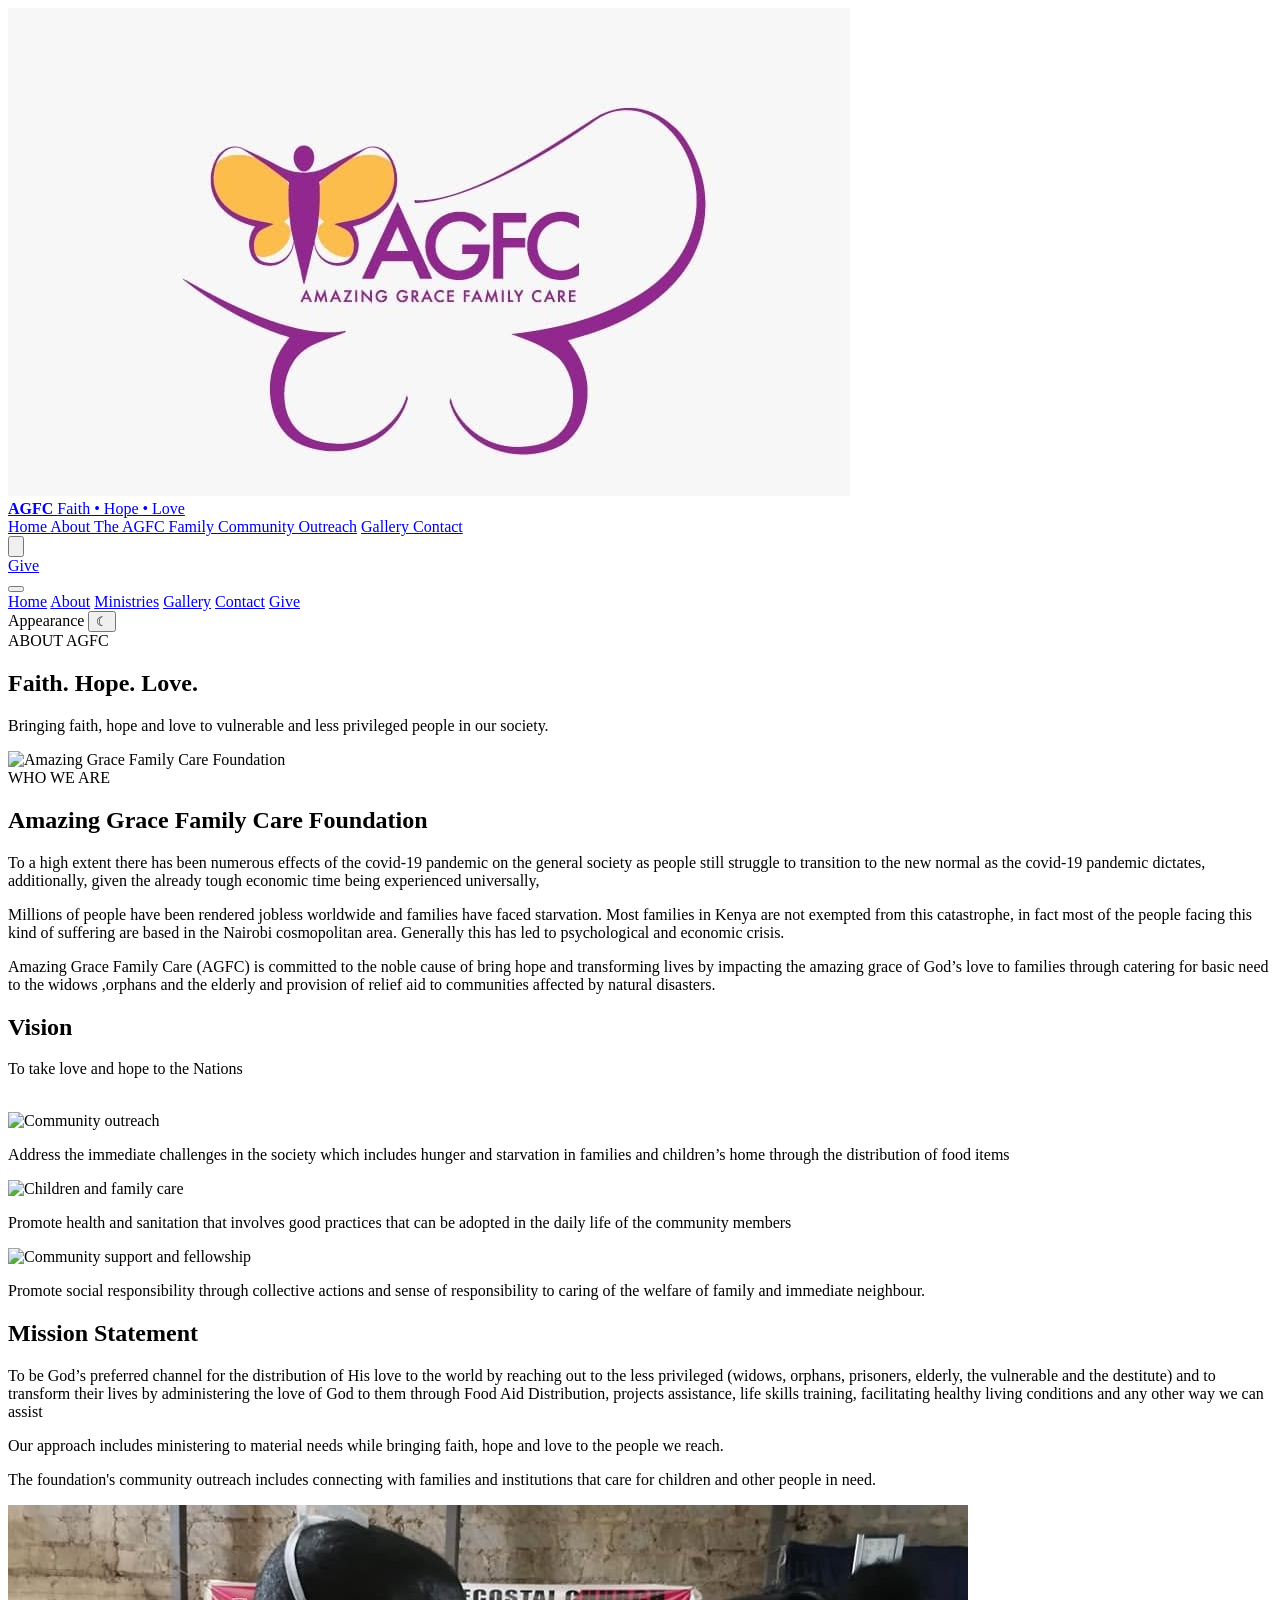
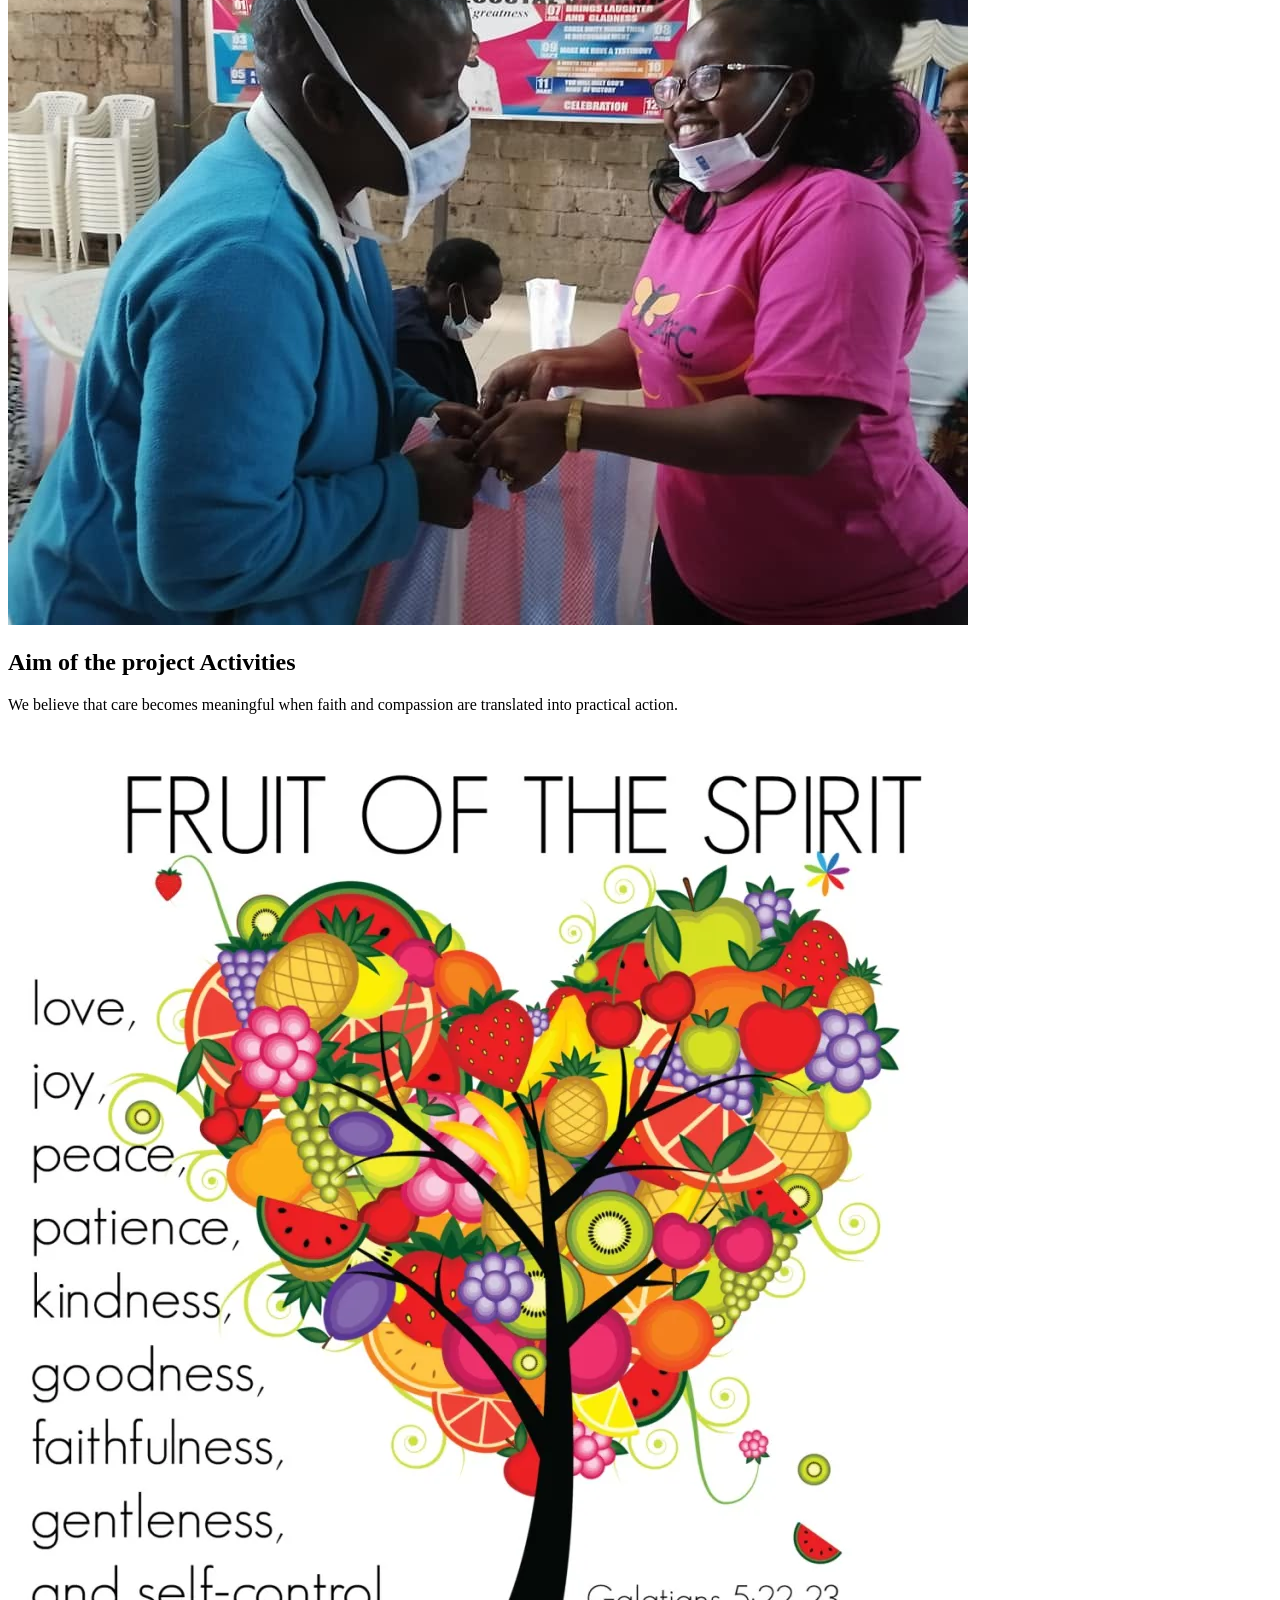
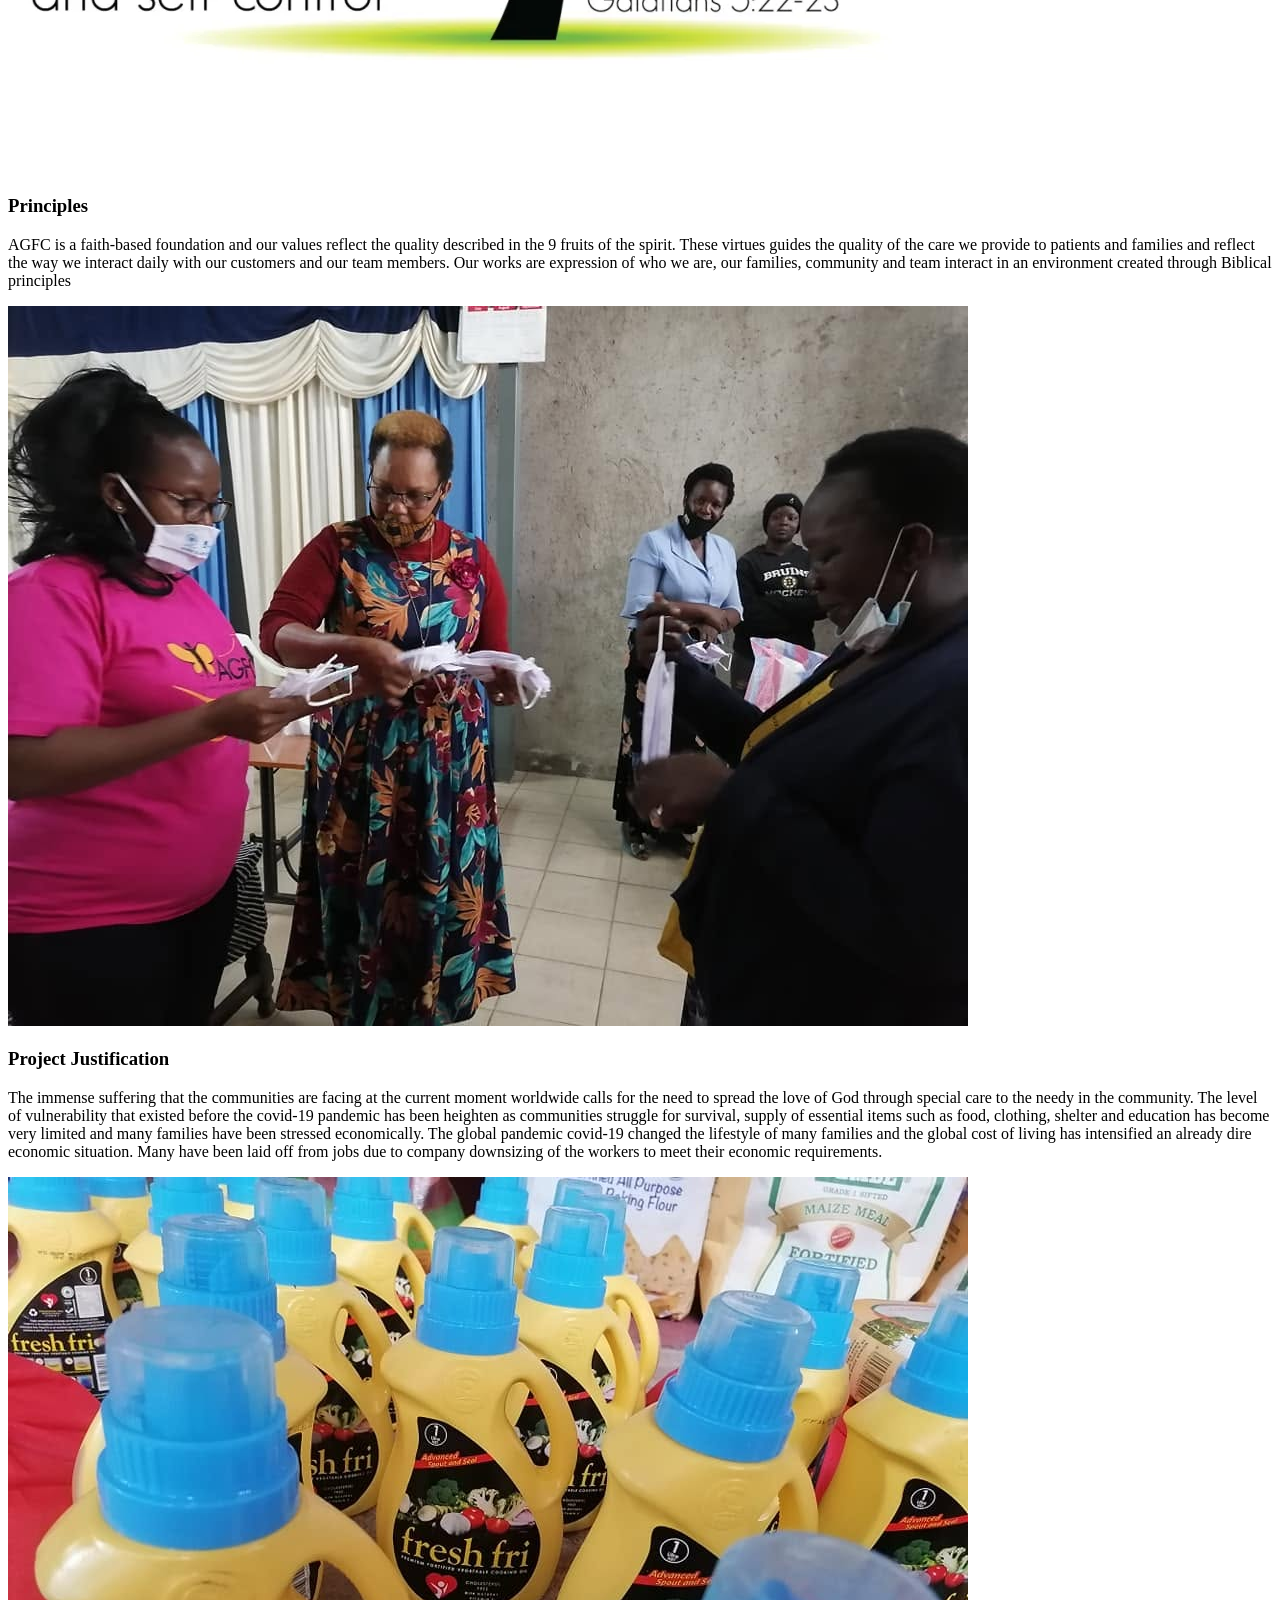
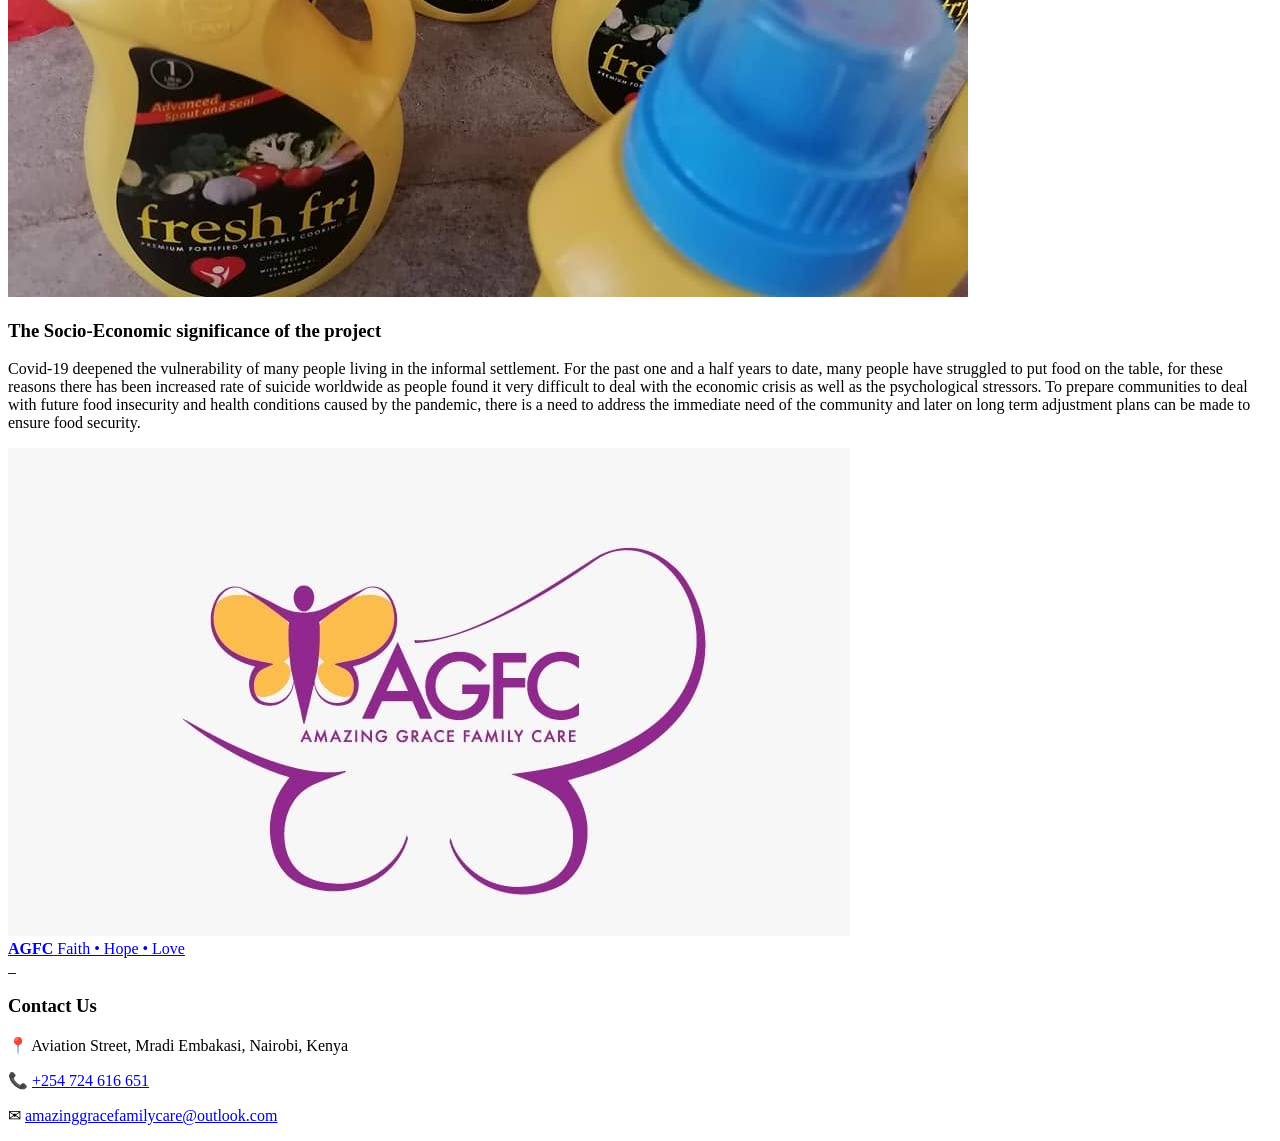
==== about.html @ 7ae745d2 "Add files via upload" ====
<!DOCTYPE html>
<html lang="en">


<head>
    <meta charset="UTF-8">

    <meta
        name="viewport"
        content="width=device-width, initial-scale=1.0"
    >

    <meta
        name="theme-color"
        content="#07152e"
    >

    <title>Embassy of Faith Worldwide</title>

    <meta
        name="description"
        content="Join Embassy of Faith Worldwide in Nairobi, Kenya. Growing in the Word, grounded in faith, and equipped to impact the world."
    >

    <!-- Load the main stylesheet -->
    <link rel="stylesheet" href="style.css">

    <!-- Preload your main hero image -->
    <link
        rel="preload"
        as="image"
        href="images/church-hero.webp"
        fetchpriority="high"
    >

    <!-- Preload a locally hosted font, if used -->
    <link
        rel="preload"
        href="fonts/site-font.woff2"
        as="font"
        type="font/woff2"
        crossorigin
    >

    <!-- Run JavaScript without blocking HTML parsing -->
    <script src="script.js" defer></script>
</head>



<body>


    <!-- =====================================================
         SHARED HEADER
    ====================================================== -->

    <div id="site-header"></div>



    <!-- =====================================================
         ABOUT PAGE
    ====================================================== -->

    <main>


        <!-- =================================================
             PAGE HERO
        ================================================== -->

        <section class="page-hero">

            <div class="container">

                <span class="page-hero-label">
                    ABOUT AGFC
                </span>

                <h1>
                    Faith.
                    <span>Hope.</span>
                    Love.
                </h1>

                <p>
                    Bringing faith, hope and love to vulnerable
                    and less privileged people in our society.
                </p>

            </div>

        </section>



      <!-- =================================================
     INTRODUCTION
================================================== -->

<section class="about-intro">

    <div class="container about-intro-grid">


        <div class="about-intro-image">

            <img
                src="women of power.jpg"
                alt="Amazing Grace Family Care Foundation"
            >

        </div>


        <div class="about-intro-content">

            <span class="section-label">
                WHO WE ARE
            </span>

            <h2>
                Amazing Grace
                <span>Family Care Foundation</span>
            </h2>

            <p class="site-paragraph">
              To a high extent there has been numerous effects of the covid-19 pandemic on the general
society as people still struggle to transition to the new normal as the covid-19 pandemic
dictates, additionally, given the already tough economic time being experienced universally, 
            </p>

            <p class="site-paragraph">
             Millions of people have been rendered jobless worldwide and families have faced starvation.
Most families in Kenya are not exempted from this catastrophe, in fact most of the people
facing this kind of suffering are based in the Nairobi cosmopolitan area. Generally this has led
to psychological and economic crisis. 
            </p>

            <p class="site-paragraph">
             Amazing Grace Family Care (AGFC) is committed to
the noble cause of bring hope and transforming lives by impacting the amazing grace of God’s
love to families through catering for basic need to the widows ,orphans and the elderly and
provision of relief aid to communities affected by natural disasters.
            </p>

        </div>

    </div>

</section>



 <section class="ministries-preview">

            <div class="container">


                <div class="section-heading">

                    <span class="section-label" style="display: none;">
                        COMMUNITY OUTREACH
                    </span>

                    <h2>
          Vision

                    </h2>

                    <p>
To take love and hope to the Nations
                    </p>

                </div>
<br>

                <div class="ministry-grid">


                    <!-- OUTREACH -->

                    <article class="ministry-card">

                        <img
                            src="see.jpg"
                            alt="Community outreach"
                        >

                        <div class="ministry-content" >

                            <span style="display: none;">
                                OUTREACH
                            </span>

                            <h3 style="display: none;">
                          Address the immediate challenges in the society which includes hunger and starvation
in families and children’s home through the distribution of food items
                            </h3>

                            <p>
                           Address the immediate challenges in the society which includes hunger and starvation
in families and children’s home through the distribution of food items
                            </p>

                            <a href="ministries.html" style="display: none;">
                                Learn More →
                            </a>

                        </div>

                    </article>



                    <!-- CHILDREN -->

                    <article class="ministry-card">

                        <img
                            src="sau.jpg"
                            alt="Children and family care"
                        >

                        <div class="ministry-content">

                            <span style="display: none;">
                                FAMILY CARE
                            </span>

                            <h3 style="display: none;">
                                Caring For Children
                            </h3>

                            <p>
                               Promote health and sanitation that involves good practices that can be adopted in the
daily life of the community members
                            </p>

                            <a href="ministries.html" style="display: none;">
                                Learn More →
                            </a>

                        </div>

                    </article>



                    <!-- COMMUNITY -->

                    <article class="ministry-card">

                        <img
                            src="seth.jpg"
                            alt="Community support and fellowship"
                        >

                        <div class="ministry-content">

                            <span style="display: none;">
                                COMMUNITY
                            </span>

                            <h3 style="display: none;">
                                Faith In Action
                            </h3>

                            <p>
                                Promote social responsibility through collective actions and sense of responsibility to
caring of the welfare of family and immediate neighbour.
                            </p>

                            <a href="ministries.html" style="display: none;">
                                Learn More →
                            </a>

                        </div>

                    </article>


                </div>

            </div>

        </section>


        

<!-- =================================================
     WHAT WE DO
================================================== -->

<section class="story-section">

    <div class="container story-grid">


        <div class="story-content">

            <span class="section-label" style="display: none;">
                WHAT WE DO
            </span>

            <h2>
              Mission Statement
            </h2>

            <p class="site-paragraph">
              To be God’s preferred channel for the distribution of His love to the world by reaching out to
the less privileged (widows, orphans, prisoners, elderly, the vulnerable and the destitute) and
to transform their lives by administering the love of God to them through Food Aid
Distribution, projects assistance, life skills training, facilitating healthy living conditions and
any other way we can assist
            </p>

            <p class="site-paragraph">
                Our approach includes ministering to
                material needs while bringing faith,
                hope and love to the people we reach.
            </p>

            <p class="site-paragraph">
                The foundation's community outreach
                includes connecting with families and
                institutions that care for children and
                other people in need.
            </p>

        </div>


        <div class="story-image">

            <img
                src="community.jpg"
                alt="Community care and outreach"
            >

        </div>

    </div>

</section>





 <section class="ministries-preview">

            <div class="container">


                <div class="section-heading">

                    <span class="section-label" style="display: none;">
                        COMMUNITY OUTREACH
                    </span>

                    <h2>
             Aim of the project Activities
                    </h2>

                    <p>
         
                       We believe that care becomes meaningful when faith and compassion are translated into practical action.
                    </p>

                </div><br>


                <div class="ministry-grid">


                    <!-- OUTREACH -->

                    <article class="ministry-card">

                        <img
                            src="fruit-of-the-spirit-tree11-2.webp"
                            alt="Community outreach"
                        >

                        <div class="ministry-content">

                            <span style="display: none;">
                                OUTREACH
                            </span>

                            <h3>
                               Principles
                            </h3>

                            <p>
                               AGFC is a faith-based foundation and our values reflect the quality described in the 9 fruits
of the spirit. These virtues guides the quality of the care we provide to patients and families
and reflect the way we interact daily with our customers and our team members. Our works
are expression of who we are, our families, community and team interact in an environment
created through Biblical principles
                            </p>

                            <a href="ministries.html" style="display: none;">
                                Learn More →
                            </a>

                        </div>

                    </article>



                    <!-- CHILDREN -->

                    <article class="ministry-card">

                        <img
                            src="fivw.jpg"
                            alt="Children and family care"
                        >

                        <div class="ministry-content">

  <span style="display: none;">
                                FAMILY CARE
                            </span>

                            <h3>
                             Project Justification
                            </h3>

                            <p>
                            The immense suffering that the communities are facing at the current moment worldwide
calls for the need to spread the love of God through special care to the needy in the
community. The level of vulnerability that existed before the covid-19 pandemic has been
heighten as communities struggle for survival, supply of essential items such as food,
clothing, shelter and education has become very limited and many families have been
stressed economically. The global pandemic covid-19 changed the lifestyle of many families
and the global cost of living has intensified an already dire economic situation. Many have
been laid off from jobs due to company downsizing of the workers to meet their economic
requirements.
                            </p>

                            <a href="ministries.html" style="display: none;">
                                Learn More →
                            </a>

                        </div>

                    </article>



                    <!-- COMMUNITY -->

                    <article class="ministry-card">

                        <img
                            src="food.jpg"
                            alt="Community support and fellowship"
                        >

                        <div class="ministry-content">

  <span style="display: none;">
                                COMMUNITY
                            </span>

                            <h3>
                           The Socio-Economic significance of the project
                            </h3>

                            <p>
                                Covid-19 deepened the vulnerability of many people living in the informal settlement. For the
past one and a half years to date, many people have struggled to put food on the table, for these
reasons there has been increased rate of suicide worldwide as people found it very difficult to
deal with the economic crisis as well as the psychological stressors. To prepare communities
to deal with future food insecurity and health conditions caused by the pandemic, there is a
need to address the immediate need of the community and later on long term adjustment plans
can be made to ensure food security.
                            </p>

                            <a href="ministries.html" style="display: none;">
                                Learn More →
                            </a>

                        </div>

                    </article>


                </div>

            </div>

        </section>


    
    </main>




    <div id="site-footer"></div>



    <script src="components.js"></script>
    
<script src="give-modal.js" defer></script>

<script src="gallery-lightbox.js" defer></script>

</body>

</html>
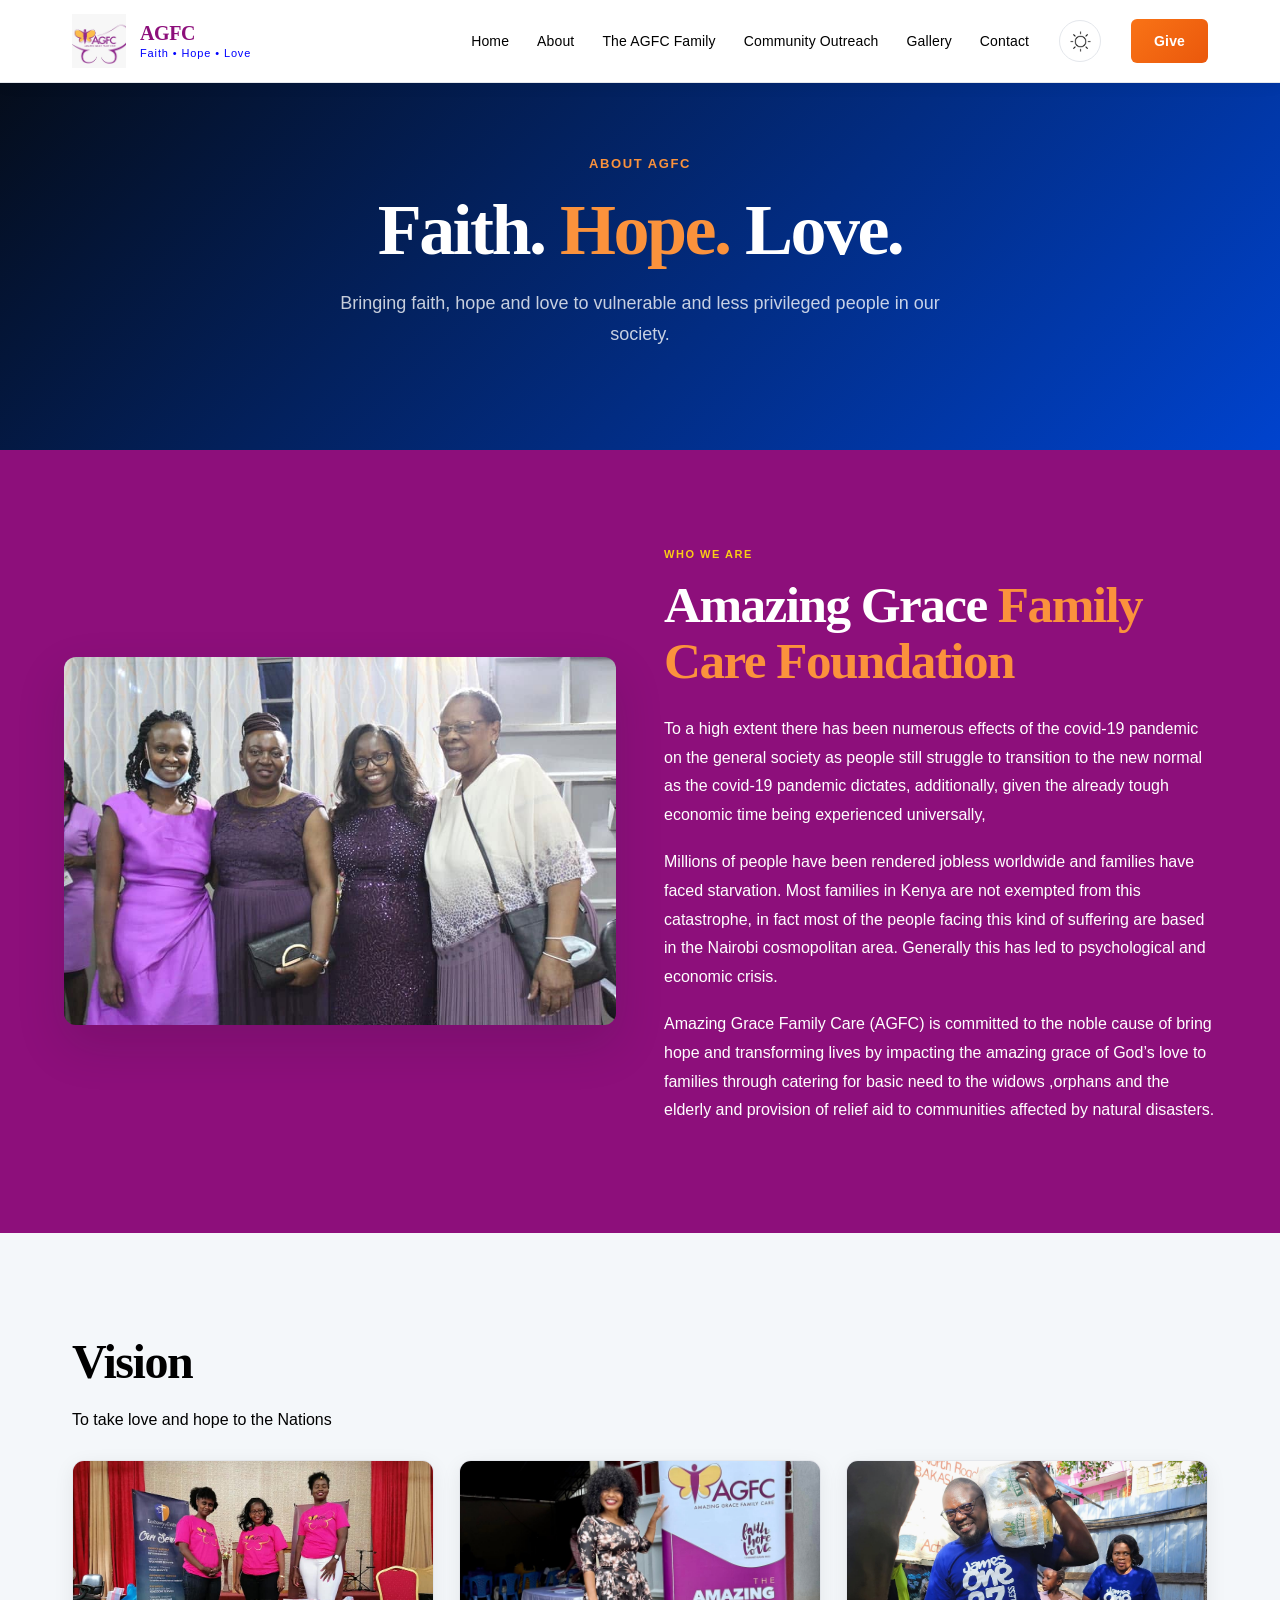
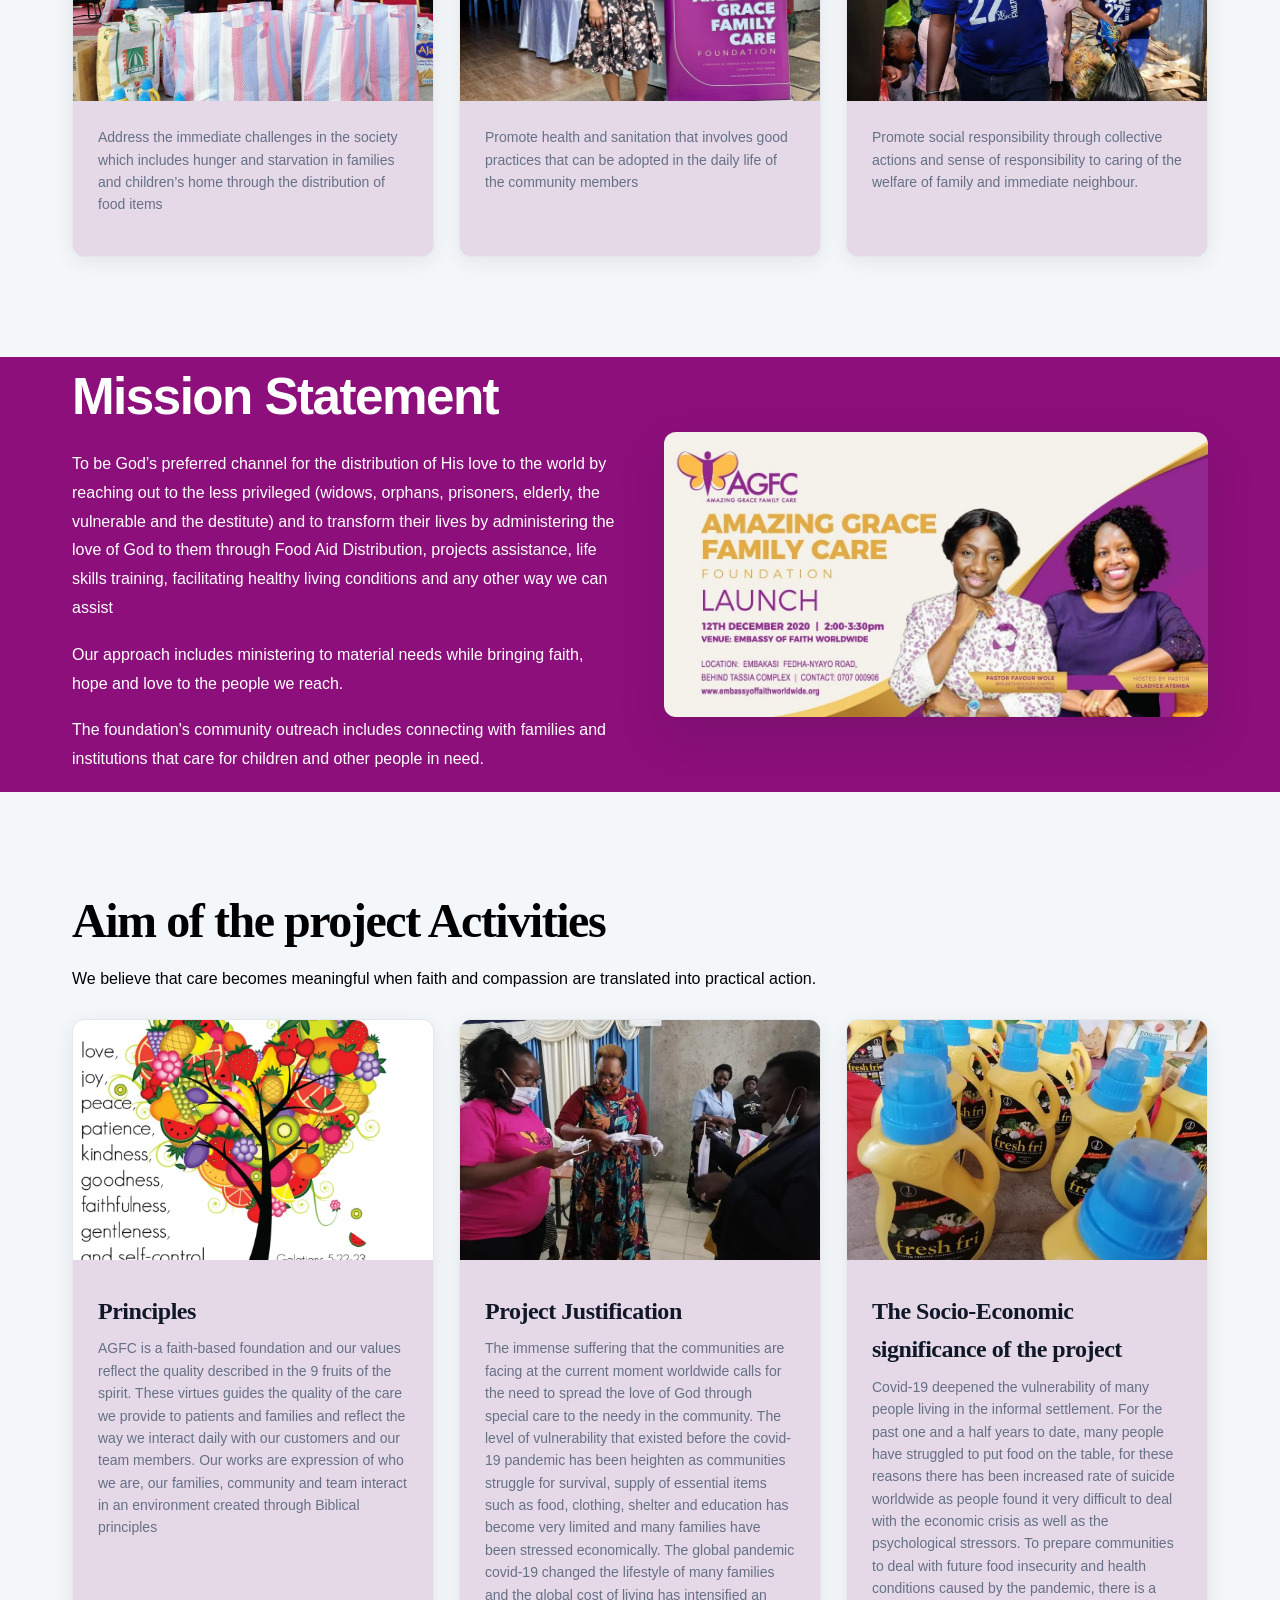
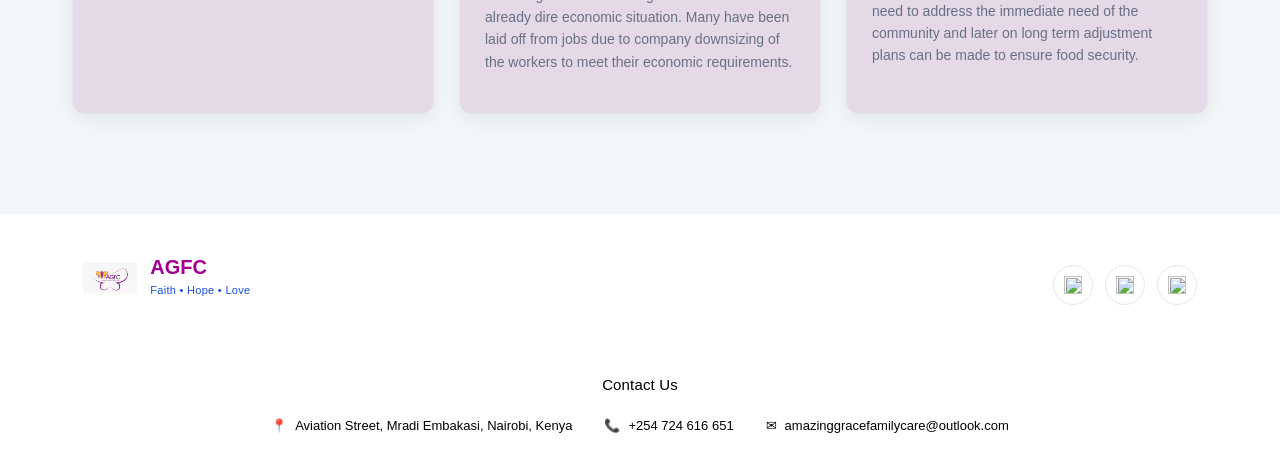
==== commit 8cc258d9: "Add files via upload" ====
--- a/about.html
+++ b/about.html
@@ -336,7 +336,7 @@
         <div class="story-image">
 
             <img
-                src="community.jpg"
+                src="one.jpg"
                 alt="Community care and outreach"
             >
 
--- a/style.css
+++ b/style.css
@@ -0,0 +1,7886 @@
+/* =========================================================
+   CHURCH WEBSITE
+   PREMIUM GLOBAL STYLES
+   HABIYE-INSPIRED BLUE / ORANGE BRANDING
+   LIGHT + DARK MODE
+   ========================================================= */
+
+
+/* =========================================================
+   LIGHT THEME
+   ========================================================= */
+
+   /* Universal box-sizing reset */
+*,
+*::before,
+*::after {
+    box-sizing: border-box;
+}
+
+:root {
+
+    --primary: #0f62fe;
+    --primary-dark:  #050a12;
+    --primary-deep: #0043ce;
+
+    --accent: #f97316;
+    --accent-light: #fb923c;
+
+    --white: #ffffff;
+    --black: #000000;
+
+    --text: black;
+    --muted: #667085;
+    font-display: swap;
+
+    /* MAIN PAGE BACKGROUND */
+    --background: #8D0F7B;
+ font-family: "Segoe UI", Arial, sans-serif;
+    /* OTHER SECTIONS */
+    --surface: #ffffff;
+    --surface-alt: #eef5ff;
+
+    --border: #e4e7ec;
+
+    --footer: #050a12;
+
+    --success: #16803c;
+    --danger: #dc2626;
+
+    --container: 1200px;
+
+    --shadow:
+        0 10px 35px rgba(15, 98, 254, 0.10);
+
+    --shadow-lg:
+        0 20px 50px rgba(11, 18, 32, 0.14);
+
+    --transition:
+        all 0.3s ease;
+
+    /* AGFC BRAND COLORS */
+    --agfc-yellow: #facc15;
+    --agfc-yellow-dark: #fde047;
+
+    /* LIGHT MODE TEXT FOR MAGENTA SECTIONS */
+    --agfc-light-text: rgba(255, 255, 255, 0.82);
+
+        --paragraph-color: #f3f4f6;
+
+        --paragraph-color: rgba(255, 255, 255, 0.88);
+}
+
+
+@font-face {
+   font-family: "Segoe UI", Arial, sans-serif;
+    src: url("fonts/site-font-regular.woff2") format("woff2");
+    font-weight: 400;
+    font-style: normal;
+    font-display: swap;
+}
+
+@font-face {
+ font-family: "Segoe UI", Arial, sans-serif;
+    src: url("fonts/site-font-bold.woff2") format("woff2");
+    font-weight: 700;
+    font-style: normal;
+    font-display: swap;
+}
+
+/* =========================================================
+   DARK THEME
+   ========================================================= */
+
+[data-theme="dark"],
+.dark-theme {
+
+    --primary: #4d8dff;
+    --primary-dark:#000000;
+    --primary-deep: #0043ce;
+
+    --accent: #ff8a3d;
+    --accent-light: #ffad70;
+
+    --white: #f8fafc;
+    --black: #000000;
+
+    --text: #f1f5f9;
+    --muted: #a8b2c1;
+
+    /* MAIN PAGE BACKGROUND */
+    --background: #8D0F7B;
+
+    /* OTHER SECTIONS */
+    --surface: #000000;
+    --surface-alt:#000000;
+
+    --border: #202b3b;
+
+    /* PURE BLACK HEADER AND FOOTER */
+    --header: #000000;
+    --footer: #000000;
+
+    --shadow:
+        0 10px 35px rgba(0, 0, 0, 0.35);
+
+    --shadow-lg:
+        0 20px 50px rgba(0, 0, 0, 0.45);
+
+    --paragraph-color: rgba(255, 255, 255, 0.88);
+}
+
+
+/* =========================================================
+   RESET
+   ========================================================= */
+
+* {
+    margin: 0;
+    padding: 0;
+    box-sizing: border-box;
+}
+
+
+html {
+    scroll-behavior: smooth;
+}
+
+
+body {
+
+   
+
+    color: var(--text);
+
+    background: var(--background);
+
+    line-height: 1.6;
+
+    transition:
+        background-color 0.3s ease,
+        color 0.3s ease;
+}
+
+
+a {
+    text-decoration: none;
+    color: inherit;
+}
+
+
+button {
+    font-family: inherit;
+}
+
+
+img {
+    max-width: 100%;
+    display: block;
+}
+
+
+/* =========================================================
+   CONTAINER
+   ========================================================= */
+
+.container {
+
+    width:
+        min(92%, var(--container));
+
+    margin: 0 auto;
+}
+
+
+/* =========================================================
+   TOP BAR
+   ========================================================= */
+
+.top-bar {
+
+    background:
+        var(--primary-dark);
+
+    color:
+        rgba(255, 255, 255, 0.85);
+
+    font-size: 13px;
+
+    border-bottom:
+        1px solid
+        rgba(255, 255, 255, 0.06);
+}
+
+
+.top-bar-inner {
+
+    min-height: 40px;
+
+    display: flex;
+
+    align-items: center;
+
+    justify-content: space-between;
+
+    gap: 20px;
+}
+
+
+.top-info {
+
+    display: flex;
+
+    gap: 25px;
+}
+
+
+.top-contact a {
+
+    color:
+        var(--accent-light);
+
+    font-weight: 600;
+
+    transition:
+        var(--transition);
+}
+
+
+.top-contact a:hover {
+    color: var(--white);
+}
+
+
+/* =========================================================
+   NAVBAR
+   ========================================================= */
+
+.navbar {
+
+    background:
+        var(--surface);
+
+    position: fixed;
+
+    top: 0;
+    left: 0;
+    width: 100%;
+
+    z-index: 1000;
+
+    border-bottom:
+        1px solid
+        var(--border);
+
+    box-shadow:
+        0 2px 15px
+        rgba(0, 0, 0, 0.06);
+
+    transition:
+        background-color 0.3s ease,
+        border-color 0.3s ease;
+}
+
+
+.nav-inner {
+
+    min-height: 82px;
+
+    display: flex;
+
+    align-items: center;
+
+    justify-content: space-between;
+
+    gap: 30px;
+}
+
+/* =========================
+   CHURCH LOGO / NAVIGATION
+========================= */
+
+.church-logo {
+    display: flex;
+    align-items: center;
+    gap: 14px;
+    text-decoration: none;
+    font-family: Arial, Helvetica, sans-serif;
+}
+
+/* Logo image */
+.logo-symbol {
+    width: 54px;
+    height: 54px;
+    flex-shrink: 0;
+}
+
+.logo-symbol img {
+    width: 100%;
+    height: 100%;
+    object-fit: cover;
+    display: block;
+    border-radius: 0%;
+}
+
+/* Logo text */
+.logo-text {
+    display: flex;
+    flex-direction: column;
+    gap: 3px;
+    font-family: Arial, Helvetica, sans-serif;
+}
+
+/* AGFC */
+.logo-text strong {
+    margin: 0;
+    padding: 0;
+    font-family: Arial, Helvetica, sans-serif;
+    font-size: 20px;
+    font-weight: 700;
+    line-height: 1.1;
+    letter-spacing: 0;
+}
+
+
+
+.logo-text span {
+    font-family: Arial, Helvetica, sans-serif !important;
+    font-size: 11px;
+    font-weight: 400;
+    letter-spacing: 0.5px;
+    line-height: 1.2;
+}
+/* =========================================================
+   DESKTOP NAV
+   ========================================================= */
+
+.desktop-nav {
+
+    display: flex;
+
+    align-items: center;
+
+    gap: 28px;
+
+    margin-left: auto;
+}
+
+
+.desktop-nav a {
+
+    position: relative;
+
+    color:
+        var(--text);
+
+    font-size: 14px;
+
+    font-weight: 500;
+
+    transition:
+        var(--transition);
+}
+
+
+.desktop-nav a::after {
+
+    content: "";
+
+    position: absolute;
+
+    left: 0;
+
+    bottom: -8px;
+
+    width: 0;
+
+    height: 2px;
+
+    background:
+        var(--accent);
+
+    transition:
+        var(--transition);
+}
+
+
+.desktop-nav a:hover {
+
+    color:
+        var(--primary);
+}
+
+
+.desktop-nav a:hover::after {
+
+    width: 100%;
+}
+
+
+/* =========================================================
+   NAV ACTIONS
+   ========================================================= */
+
+.nav-action {
+    display: flex;
+    align-items: center;
+    gap: 10px;
+    
+    border-radius: 50%;
+}
+/* =========================================================
+   THEME TOGGLE
+   ========================================================= */
+
+.theme-toggle {
+    width: 42px;
+    height: 42px;
+    flex-shrink: 0;
+
+    border-radius: 50%;
+    border: 1px solid var(--border);
+
+    background: var(--surface);
+    color: var(--text);
+
+    display: flex;
+    align-items: center;
+    justify-content: center;
+
+    padding: 0;
+    cursor: pointer;
+
+    transition: var(--transition);
+}
+
+/* Actual theme image */
+
+.theme-toggle-img {
+    width: 23px;
+    height: 23px;
+
+    border-radius: 50%;
+    object-fit: contain;
+    display: block;
+}
+
+/* Dark mode image visibility */
+
+html[data-theme="dark"] .theme-toggle-img,
+body[data-theme="dark"] .theme-toggle-img {
+    filter: invert(1);
+        border-color: white;
+}
+
+/* =========================================================
+   GIVE BUTTON
+   ========================================================= */
+
+.give-btn {
+
+    display: inline-flex;
+
+    align-items: center;
+
+    justify-content: center;
+
+    padding:
+        11px 23px;
+
+    border-radius: 6px;
+
+    background:
+        linear-gradient(
+            135deg,
+            var(--accent),
+            #ea580c
+        );
+
+    color: #ffffff;
+
+    font-size: 14px;
+
+    font-weight: 600;
+
+    transition:
+        var(--transition);
+
+
+}
+
+
+/* =========================================================
+   MOBILE MENU BUTTON
+   ========================================================= */
+
+.mobile-menu-btn {
+
+    display: none;
+
+    border: none;
+
+    background:
+        transparent;
+
+    cursor: pointer;
+
+    width: 42px;
+    height: 42px;
+
+    flex-direction: column;
+
+    justify-content: center;
+
+    align-items: center;
+
+    gap: 5px;
+}
+
+
+.mobile-menu-btn span {
+
+    width: 24px;
+
+    height: 2px;
+
+    background:
+        var(--primary);
+
+    transition:
+        var(--transition);
+}
+
+
+.mobile-menu-btn.active
+span:nth-child(1) {
+
+    transform:
+        rotate(45deg)
+        translate(5px, 5px);
+}
+
+
+.mobile-menu-btn.active
+span:nth-child(2) {
+
+    opacity: 0;
+}
+
+
+.mobile-menu-btn.active
+span:nth-child(3) {
+
+    transform:
+        rotate(-45deg)
+        translate(5px, -5px);
+}
+
+
+/* =========================================================
+   MOBILE MENU
+   ========================================================= */
+
+.mobile-menu {
+
+    display: none;
+
+    background:
+        var(--surface);
+
+    border-top:
+        1px solid
+        var(--border);
+
+    padding:
+        15px 5%;
+}
+
+
+.mobile-menu a {
+
+    display: block;
+
+    padding:
+        13px 0;
+
+    border-bottom:
+        1px solid
+        var(--border);
+
+    color:
+        var(--text);
+
+    font-weight: 500;
+
+    transition:
+        var(--transition);
+}
+
+
+.mobile-menu a:hover {
+
+    color:
+        var(--primary);
+}
+
+
+.mobile-menu.active {
+    display: block;
+}
+
+
+.mobile-give {
+
+    margin-top: 12px;
+
+    background:
+        var(--accent);
+
+    color:
+        #ffffff !important;
+
+    text-align: center;
+
+    border-radius: 5px;
+}
+
+
+/* =========================================================
+   MOBILE THEME ROW
+   ========================================================= */
+
+.mobile-theme-row {
+
+    display: flex;
+
+    align-items: center;
+
+    justify-content: space-between;
+
+    padding:
+        18px 0;
+
+    color:
+        var(--text);
+
+    font-weight: 600;
+}
+
+
+.mobile-theme-row
+.theme-toggle {
+
+    flex-shrink: 0;
+}
+
+
+/* =========================================================
+   FOOTER
+   ========================================================= */
+
+.site-footer {
+
+    background:
+        var(--footer);
+
+    color:
+        rgba(255,255,255,0.72);
+
+    margin-top: 80px;
+}
+
+
+.footer-grid {
+
+    display: grid;
+
+    grid-template-columns:
+        1.5fr
+        1fr
+        1fr
+        1.2fr;
+
+    gap: 55px;
+
+    padding-top: 70px;
+
+    padding-bottom: 60px;
+}
+
+
+.footer-column {
+
+    display: flex;
+
+    flex-direction: column;
+
+    gap: 10px;
+}
+
+
+.footer-column h3 {
+
+    color:
+        #ffffff;
+
+    font-size: 17px;
+
+    margin-bottom: 12px;
+}
+
+
+.footer-column a {
+
+    transition:
+        var(--transition);
+}
+
+
+.footer-column a:hover {
+
+    color:
+        var(--accent-light);
+}
+
+
+.footer-about p {
+
+    max-width: 350px;
+
+    font-size: 14px;
+
+    line-height: 1.8;
+}
+
+
+/* =========================================================
+   FOOTER LOGO
+   ========================================================= */
+
+.footer-logo {
+
+    display: flex;
+
+    align-items: center;
+
+    gap: 12px;
+
+    margin-bottom: 15px;
+}
+
+
+.footer-logo-symbol {
+
+    width: 42px;
+    height: 42px;
+
+    border-radius: 50%;
+
+    background:
+        var(--accent);
+
+    color:
+        #ffffff;
+
+    display: flex;
+
+    align-items: center;
+
+    justify-content: center;
+}
+
+
+.footer-logo strong {
+
+    display: block;
+
+    color:
+        #ffffff;
+
+    font-size: 16px;
+}
+
+
+.footer-logo span {
+
+    display: block;
+
+    font-size: 9px;
+
+    letter-spacing: 2px;
+
+    color:
+        var(--accent-light);
+}
+
+
+/* =========================================================
+   SOCIAL
+   ========================================================= */
+
+.social-links {
+
+    display: flex;
+
+    gap: 9px;
+
+    margin-top: 0px;
+}
+
+
+.social-links a {
+
+    width: 36px;
+    height: 36px;
+
+    border-radius: 50%;
+
+    background:
+        rgba(255,255,255,0.08);
+
+    display: flex;
+
+    align-items: center;
+
+    justify-content: center;
+
+    color:
+        white;
+
+    font-weight: bold;
+
+    transition:
+        var(--transition);
+}
+
+
+.social-links a:hover {
+
+    background:
+        var(--accent);
+
+    transform:
+        translateY(-3px);
+}
+
+
+/* =========================================================
+   SERVICE TIMES
+   ========================================================= */
+
+.service-item {
+
+    display: flex;
+
+    flex-direction: column;
+
+    margin-bottom: 8px;
+}
+
+
+.service-item strong {
+
+    color:
+        #ffffff;
+
+    font-size: 14px;
+}
+
+
+.service-item span {
+
+    font-size: 13px;
+}
+
+
+/* =========================================================
+   FOOTER BOTTOM
+   ========================================================= */
+
+.footer-bottom {
+
+    border-top:
+        1px solid
+        rgba(255,255,255,0.08);
+}
+
+
+.footer-bottom-inner {
+
+    min-height: 65px;
+
+    display: flex;
+
+    align-items: center;
+
+    justify-content: space-between;
+
+    gap: 20px;
+
+    font-size: 12px;
+}
+
+
+
+
+/* =========================================================
+   HOMEPAGE - HERO
+   ========================================================= */
+
+.hero {
+
+    position: relative;
+
+    height: 650px;
+
+    display: flex;
+
+    align-items: center;
+
+    background-image:
+        url("logo 2.jpg");
+
+    background-size: cover;
+
+    background-position: center;
+
+    background-repeat: no-repeat;
+}
+
+
+.hero-content {
+
+    position: relative;
+
+    z-index: 2;
+
+    color:
+        #ffffff;
+
+    padding:
+        100px 0;
+}
+
+
+.hero-small {
+
+    display: inline-block;
+
+    color:white;
+
+            font-family:Georgia,serif;
+
+    font-size: 12px;
+
+    font-weight: 700;
+
+    letter-spacing: 3px;
+
+    margin-bottom: 18px;
+}
+
+
+.hero h1 {
+
+    max-width: 700px;
+
+    font-family:
+        Georgia,
+        serif;
+
+    font-size:
+        clamp(48px, 7vw, 82px);
+
+    line-height: 1.05;
+
+    margin-bottom: 25px;
+
+    color:
+        #ffffff;
+}
+
+
+.hero h1 span {
+
+    display: block;
+
+    color:
+        var(--primary);
+}
+
+
+.hero p {
+
+    max-width: 570px;
+
+    font-size: 18px;
+
+    line-height: 1.8;
+
+    color:
+        #ffffff;
+
+    margin-bottom: 32px;
+}
+
+
+.hero-buttons {
+
+    display: flex;
+
+    gap: 14px;
+
+    flex-wrap: wrap;
+}
+
+
+.hero-btn {
+
+    display: inline-flex;
+
+    align-items: center;
+
+    justify-content: center;
+
+    padding:
+        13px 25px;
+
+    border-radius: 6px;
+
+    font-weight: 700;
+
+    transition:
+        var(--transition);
+}
+
+
+.hero-btn.primary {
+
+    background:
+         var(--accent);
+
+    color:
+        #ffffff;
+
+    box-shadow:
+        0 8px 22px
+        rgba(15, 98, 254, 0.28);
+}
+
+
+.hero-btn.primary:hover {
+
+    background:
+        var(--accent);
+}
+
+
+.hero-btn.secondary {
+
+    background:
+        #ffffff;
+
+    border:
+        1px solid
+        var(--primary);
+
+    color:
+        var(--primary);
+}
+
+
+.hero-btn.secondary:hover {
+
+    background:
+        #ffffff;
+
+    color:
+        var(--primary);
+}
+
+
+/* =========================================================
+   SECTION GLOBAL
+   ========================================================= */
+
+.welcome-section,
+.services-section,
+.ministries-preview {
+
+    padding:
+        100px 0;
+}
+
+
+.section-label {
+
+    color:
+        var(--primary);
+
+    font-size: 11px;
+
+    font-weight: 700;
+
+    letter-spacing: 3px;
+
+    margin-bottom: 12px;
+}
+
+
+.section-heading h2,
+.welcome-content h2 {
+
+    color:
+        var(--text);
+
+    font-family:
+        Georgia,
+        serif;
+
+    font-size:
+        clamp(32px, 4vw, 48px);
+
+    line-height: 1.2;
+
+    margin-bottom: 15px;
+}
+
+.section-heading h2
+{
+color:black;
+
+}
+
+
+
+
+.section-heading p,
+.welcome-content p,
+.ministry-content p {
+
+    color:
+        var(--muted);
+}
+
+
+/* =========================================================
+   WELCOME
+   ========================================================= */
+
+.welcome-grid {
+
+    display: grid;
+
+    grid-template-columns:
+        1fr 1fr;
+
+    align-items: center;
+
+    gap: 80px;
+}
+
+
+
+.welcome-image img {
+
+    width: 100%;
+
+    height: 500px;
+
+    object-fit: cover;
+
+    border-radius: 5px;
+
+    box-shadow:
+        var(--shadow);
+}
+
+
+.welcome-content h2 span {
+
+    display: block;
+
+    color:
+        var(--accent);
+}
+
+
+.text-link {
+
+    display: inline-block;
+
+    margin-top: 12px;
+
+    color:
+        var(--primary);
+
+    font-weight: 700;
+}
+
+
+.text-link:hover {
+
+    color:
+        var(--accent);
+}
+
+
+/* =========================================================
+   SERVICES
+   ========================================================= */
+
+.services-section {
+
+    background:
+        var(--surface-alt);
+}
+
+
+.service-cards {
+
+    display: grid;
+
+    grid-template-columns:
+        repeat(3, 1fr);
+
+    gap: 25px;
+}
+
+
+.service-card {
+
+    background:
+        var(--surface);
+
+    padding:
+        40px 30px;
+
+    text-align: center;
+
+    border:
+        1px solid
+        var(--border);
+
+    border-radius:
+        12px;
+
+    transition:
+        var(--transition);
+}
+
+
+.service-card:hover {
+
+    transform:
+        translateY(-7px);
+
+    box-shadow:
+        var(--shadow);
+
+    border-color:
+        transparent;
+}
+
+
+.service-icon {
+
+    width: 58px;
+    height: 58px;
+
+    margin:
+        0 auto 20px;
+
+    border-radius: 50%;
+
+    background:
+        rgba(249,115,22,0.12);
+
+    color:
+        var(--accent);
+
+    display: flex;
+
+    align-items: center;
+
+    justify-content: center;
+
+    font-size: 24px;
+}
+
+
+.service-card h3 {
+
+    color:
+        var(--primary);
+
+    margin-bottom: 8px;
+}
+
+
+.service-card p {
+
+    color:
+        var(--muted);
+
+    font-size: 14px;
+}
+
+
+.service-card strong {
+
+    color:
+        var(--accent);
+
+    font-size: 15px;
+}
+
+
+/* =========================================================
+   MINISTRIES
+   ========================================================= */
+
+.ministry-grid {
+
+    display: grid;
+
+    grid-template-columns:
+        repeat(3, 1fr);
+
+    gap: 25px;
+}
+
+
+.ministry-card {
+
+  background-color: #F5F5F5;
+
+    border-radius:
+        12px;
+
+    overflow:
+        hidden;
+
+    border:
+        1px solid
+        var(--border);
+
+    box-shadow:
+        0 5px 20px
+        rgba(0,0,0,0.07);
+
+    transition:
+        var(--transition);
+}
+
+
+.ministry-card:hover {
+
+    transform:
+        translateY(-7px);
+
+    box-shadow:
+        var(--shadow);
+}
+
+
+.ministry-card img {
+
+    width: 100%;
+
+    height: 240px;
+
+    object-fit: cover;
+}
+
+
+.ministry-content {
+
+    padding:
+        25px;
+}
+
+
+.ministry-content > span {
+
+    color:
+        var(--accent);
+        
+            font-family:Georgia, serif;
+
+    font-size: 10px;
+
+    font-weight: 700;
+
+    letter-spacing: 2px;
+}
+
+
+.ministry-content h3 {
+
+    color:black;
+
+    font-family: Georgia,serif;
+
+    font-size: 24px;
+
+    margin:
+        7px 0;
+}
+
+
+.dark-theme .ministry-content h3 
+{
+  color: white;
+    
+}
+
+
+.ministry-content p {
+
+    color:
+        var(--muted);
+
+    font-size: 14px;
+
+    margin-bottom: 15px;
+}
+
+
+.ministry-content a {
+
+    color:
+        var(--primary);
+
+    font-weight: 700;
+
+    font-size: 13px;
+}
+
+
+/* =========================================================
+   CTA
+   ========================================================= */
+
+.church-cta {
+margin-top: 5rem;
+    padding:
+        110px 0;
+
+    background:
+        linear-gradient(
+            135deg,
+            rgba(11,18,32,0.97),
+            rgba(15,98,254,0.88)
+        ),
+        url("assets/images/church-cta.jpg")
+        center / cover;
+}
+
+
+.cta-content {
+
+    color:
+        #ffffff;
+}
+
+
+.cta-content > span {
+
+    color:
+        var(--accent-light);
+
+    font-size: 12px;
+
+    font-weight: 700;
+
+    letter-spacing: 2px;
+}
+
+
+.cta-content h2 {
+
+    color:
+        #ffffff;
+
+    font-family:
+        Georgia,
+        serif;
+
+    font-size:
+        clamp(35px, 5vw, 58px);
+
+    line-height: 1.1;
+
+    margin:
+        15px 0;
+}
+
+
+.cta-content p {
+
+    color:
+        rgba(255,255,255,0.82);
+
+    max-width: 550px;
+
+    margin-bottom: 25px;
+}
+
+
+.cta-button {
+
+    display: inline-block;
+
+    padding:
+        14px 28px;
+
+    background:
+        linear-gradient(
+            135deg,
+            var(--accent),
+            #ea580c
+        );
+
+    color:
+        white;
+
+    border-radius:
+        6px;
+
+    font-weight:
+        700;
+
+    transition:
+        var(--transition);
+
+    box-shadow:
+        0 8px 20px
+        rgba(249,115,22,0.22);
+}
+
+
+.cta-button:hover {
+
+    background:
+        white;
+
+    color:
+        var(--primary);
+}
+
+
+/* =========================================================
+   ABOUT PAGE
+   ========================================================= */
+
+.page-hero {
+
+    padding:
+        150px 0 100px;
+
+    background:
+        linear-gradient(
+            135deg,
+            var(--primary-dark),
+            var(--primary-deep)
+        );
+
+    color:
+        #ffffff;
+
+    text-align:
+        center;
+}
+
+
+.page-hero-label {
+
+    display:
+        inline-block;
+
+    margin-bottom:
+        18px;
+
+    color:
+        var(--accent-light);
+
+    font-size:
+        13px;
+
+    font-weight:
+        800;
+
+    letter-spacing:
+        2px;
+}
+
+
+.page-hero h1 {
+
+    max-width:
+        850px;
+
+    margin:
+        0 auto 20px;
+
+    font-size:
+        clamp(42px, 6vw, 72px);
+
+    line-height:
+        1.05;
+}
+
+
+.page-hero h1 span {
+
+    color:
+        var(--accent-light);
+}
+
+
+.page-hero p {
+
+    max-width:
+        650px;
+
+    margin:
+        0 auto;
+
+    color:
+        rgba(255,255,255,0.78);
+
+    font-size:
+        18px;
+
+    line-height:
+        1.7;
+}
+
+
+/* =========================================================
+   ABOUT INTRO
+   ========================================================= */
+
+.about-intro {
+
+    padding:
+        100px 0;
+
+    background:
+        var(--background);
+}
+
+
+.about-intro-grid {
+
+    display:
+        grid;
+
+    grid-template-columns:
+        1fr 1fr;
+
+    gap:
+        70px;
+
+    align-items:
+        center;
+}
+
+
+.about-intro-image img {
+
+    width:
+        100%;
+
+    height:
+        520px;
+
+    object-fit:
+        cover;
+
+    border-radius:
+        12px;
+
+    box-shadow:
+        var(--shadow-lg);
+}
+
+
+.about-intro-content h2,
+.story-content h2 {
+
+    margin:
+        12px 0 25px;
+
+    font-size:
+        clamp(34px, 4vw, 52px);
+
+    line-height:
+        1.1;
+
+    color:
+        var(--text);
+}
+
+
+.about-intro-content h2 span,
+.story-content h2 span {
+
+    color:
+        var(--primary);
+}
+
+
+.about-intro-content p,
+.story-content p {
+
+    margin-bottom:
+        18px;
+
+    color:
+        var(--muted);
+
+    line-height:
+        1.8;
+}
+
+
+/* =========================================================
+   MISSION
+   ========================================================= */
+
+.mission-section {
+
+    padding:
+        100px 0;
+
+    background:
+        var(--surface-alt);
+}
+
+
+.mission-grid {
+
+    display:
+        grid;
+
+    grid-template-columns:
+        repeat(3, 1fr);
+
+    gap:
+        25px;
+
+    margin-top:
+        50px;
+}
+
+
+.mission-card {
+
+    padding:
+        40px 30px;
+
+    background:
+        var(--surface);
+
+    border:
+        1px solid
+        var(--border);
+
+    border-radius:
+        12px;
+
+    text-align:
+        center;
+
+    transition:
+        var(--transition);
+}
+
+
+.mission-card:hover {
+
+    transform:
+        translateY(-7px);
+
+    box-shadow:
+        var(--shadow-lg);
+}
+
+
+.mission-icon {
+
+    width:
+        65px;
+
+    height:
+        65px;
+
+    margin:
+        0 auto 25px;
+
+    display:
+        flex;
+
+    align-items:
+        center;
+
+    justify-content:
+        center;
+
+    border-radius:
+        50%;
+
+    background:
+        var(--surface-alt);
+
+    color:
+        var(--primary);
+
+    font-size:
+        28px;
+}
+
+
+.mission-card h3 {
+
+    margin-bottom:
+        15px;
+
+    color:
+        var(--text);
+
+    font-size:
+        22px;
+}
+
+
+.mission-card p {
+
+    color:
+        var(--muted);
+
+    line-height:
+        1.7;
+}
+
+
+/* =========================================================
+   STORY
+   ========================================================= */
+
+.story-section {
+
+    padding:
+        100px 0;
+
+    background:
+        var(--background);
+}
+
+
+.story-grid {
+
+    display:
+        grid;
+
+    grid-template-columns:
+        1fr 1fr;
+
+    gap:
+        70px;
+
+    align-items:
+        center;
+}
+
+
+.story-image img {
+
+    width:
+        100%;
+
+    height:
+        500px;
+
+    object-fit:
+        cover;
+
+    border-radius:
+        12px;
+
+    box-shadow:
+        var(--shadow-lg);
+}
+/* =========================================================
+   EARLY FOUNDING TEAM
+   ========================================================= */
+
+.beliefs-section {
+
+    padding:
+        100px 0;
+
+    background:
+        var(--surface);
+}
+
+
+/* =========================================================
+   FOUNDING TEAM GRID
+   ========================================================= */
+
+.beliefs-list {
+
+    display:
+        flex;
+
+    flex-wrap:
+        wrap;
+
+    justify-content:
+        center;
+
+    gap:
+        30px;
+
+    max-width:
+        1200px;
+
+    margin:
+        55px auto 0;
+}
+
+
+/* =========================================================
+   INDIVIDUAL TEAM MEMBER
+   ========================================================= */
+
+.belief-item {
+
+    flex:
+        1 1 250px;
+
+    max-width:
+        270px;
+
+    padding:
+        0;
+
+    border:
+        none;
+
+    text-align:
+        center;
+
+    display:
+        flex;
+
+    flex-direction:
+        column;
+
+    align-items:
+        center;
+}
+
+
+/* =========================================================
+   MEMBER IMAGE
+   ========================================================= */
+
+.belief-image {
+
+    width:
+        100%;
+
+    height:
+        280px;
+
+    overflow:
+        hidden;
+
+    border-radius:
+        12px;
+
+    background:
+        var(--surface-alt);
+
+    margin-bottom:
+        20px;
+}
+
+
+.belief-image img {
+
+    width:
+        100%;
+
+    height:
+        100%;
+
+    display:
+        block;
+
+    object-fit:
+        cover;
+
+    transition:
+        transform 0.5s ease;
+}
+
+
+.belief-item:hover .belief-image img {
+
+    transform:
+        scale(1.05);
+}
+
+
+/* =========================================================
+   MEMBER CONTENT
+   ========================================================= */
+
+.belief-content {
+
+    width:
+        100%;
+}
+
+
+.belief-item h3 {
+
+    margin:
+        0 0 10px;
+
+    color:
+        var(--text);
+
+    font-size:
+        21px;
+
+    line-height:
+        1.3;
+}
+
+
+.belief-item p {
+
+    margin:
+        0;
+
+    color:
+        var(--muted);
+
+    line-height:
+        1.7;
+
+    font-size:
+        15px;
+}
+
+/* =========================================================
+   FOUNDING TEAM - RESPONSIVE
+   ========================================================= */
+
+@media (max-width: 900px) {
+
+    .belief-item {
+
+        flex:
+            1 1 40%;
+
+        max-width:
+            320px;
+    }
+
+}
+
+
+@media (max-width: 600px) {
+
+    .beliefs-list {
+
+        flex-direction:
+            column;
+
+        align-items:
+            center;
+    }
+
+
+    .belief-item {
+
+        width:
+            100%;
+
+        max-width:
+            360px;
+    }
+
+
+    .belief-image {
+
+        height:
+            300px;
+    }
+
+}
+
+/* =========================================================
+   CTA BUTTONS
+   ========================================================= */
+
+.cta-buttons {
+
+    display:
+        flex;
+
+    justify-content:
+        center;
+
+    gap:
+        15px;
+
+    flex-wrap:
+        wrap;
+}
+
+
+.cta-button.secondary {
+
+    background:
+        transparent;
+
+    border:
+        1px solid
+        rgba(255,255,255,0.5);
+}
+
+
+/* =========================================================
+   SERMONS / MESSAGES
+   ========================================================= */
+
+.sermon-video {
+
+    width:
+        100%;
+}
+
+
+.video-frame {
+
+    position:
+        relative;
+
+    width:
+        100%;
+
+    min-height:
+        430px;
+
+    overflow:
+        hidden;
+
+    border-radius:
+        12px;
+
+    background:
+        linear-gradient(
+            135deg,
+            var(--primary-dark),
+            var(--primary-deep)
+        );
+
+    box-shadow:
+        var(--shadow-lg);
+}
+
+
+.video-placeholder {
+
+    min-height:
+        430px;
+
+    display:
+        flex;
+
+    flex-direction:
+        column;
+
+    align-items:
+        center;
+
+    justify-content:
+        center;
+
+    padding:
+        40px;
+
+    text-align:
+        center;
+
+    color:
+        #ffffff;
+}
+
+
+.video-placeholder span {
+
+    margin-top:
+        20px;
+
+    color:
+        var(--accent-light);
+
+    font-size:
+        13px;
+
+    font-weight:
+        800;
+
+    letter-spacing:
+        2px;
+}
+
+
+.video-placeholder p {
+
+    max-width:
+        400px;
+
+    margin-top:
+        10px;
+
+    color:
+        rgba(255,255,255,0.72);
+
+    line-height:
+        1.7;
+}
+
+
+.video-play-icon {
+
+    width:
+        78px;
+
+    height:
+        78px;
+
+    display:
+        flex;
+
+    align-items:
+        center;
+
+    justify-content:
+        center;
+
+    padding-left:
+        4px;
+
+    border-radius:
+        50%;
+
+    background:
+        var(--accent);
+
+    color:
+        #ffffff;
+
+    font-size:
+        24px;
+
+    box-shadow:
+        0 15px 40px
+        rgba(0,0,0,0.25);
+}
+
+
+
+
+.sermon-grid {
+
+    display:
+        grid;
+
+    grid-template-columns:
+        repeat(3, 1fr);
+
+    gap:
+        25px;
+
+    margin-top:
+        50px;
+}
+
+
+.sermon-card {
+
+    overflow:
+        hidden;
+
+    background:
+        var(--surface);
+
+    border:
+        1px solid
+        var(--border);
+
+    border-radius:
+        12px;
+
+    transition:
+        var(--transition);
+}
+
+
+.sermon-card:hover {
+
+    transform:
+        translateY(-7px);
+
+    box-shadow:
+        var(--shadow-lg);
+}
+
+
+.sermon-card-image {
+
+    position:
+        relative;
+
+    height:
+        220px;
+
+    display:
+        flex;
+
+    align-items:
+        center;
+
+    justify-content:
+        center;
+
+    background:
+        linear-gradient(
+            135deg,
+            var(--primary-dark),
+            var(--primary)
+        );
+}
+
+
+.sermon-play {
+
+    width:
+        58px;
+
+    height:
+        58px;
+
+    display:
+        flex;
+
+    align-items:
+        center;
+
+    justify-content:
+        center;
+
+    padding-left:
+        3px;
+
+    border-radius:
+        50%;
+
+    background:
+        var(--accent);
+
+    color:
+        #ffffff;
+}
+
+
+.sermon-card-content {
+
+    padding:
+        28px;
+}
+
+
+.sermon-card-content > span {
+
+    color:
+        var(--primary);
+
+    font-size:
+        12px;
+
+    font-weight:
+        800;
+
+    letter-spacing:
+        1.5px;
+}
+
+
+.sermon-card-content h3 {
+
+    margin:
+        10px 0;
+
+    color:
+        var(--text);
+
+    font-size:
+        22px;
+}
+
+
+.sermon-card-content p {
+
+    margin-bottom:
+        20px;
+
+    color:
+        var(--muted);
+
+    line-height:
+        1.7;
+}
+
+
+.sermon-card-content a {
+
+    color:
+        var(--primary);
+
+    font-weight:
+        700;
+}
+
+
+.message-feature {
+
+    height:
+        100%;
+
+    min-height:
+        450px;
+
+    display:
+        flex;
+
+    flex-direction:
+        column;
+
+    align-items:
+        center;
+
+    justify-content:
+        center;
+
+    border-radius:
+        12px;
+
+    background:
+        linear-gradient(
+            145deg,
+            var(--primary-dark),
+            var(--primary-deep)
+        );
+
+    color:
+        #ffffff;
+
+    text-align:
+        center;
+}
+
+
+.message-feature-icon {
+
+    width:
+        75px;
+
+    height:
+        75px;
+
+    margin-bottom:
+        25px;
+
+    display:
+        flex;
+
+    align-items:
+        center;
+
+    justify-content:
+        center;
+
+    border-radius:
+        50%;
+
+    background:
+        var(--accent);
+
+    font-size:
+        30px;
+}
+
+
+.message-feature h3 {
+
+    margin:
+        0;
+
+    font-size:
+        42px;
+}
+
+
+.message-feature span {
+
+    margin-top:
+        5px;
+
+    color:
+        var(--accent-light);
+
+    font-size:
+        28px;
+
+    font-weight:
+        700;
+}
+
+
+.message-feature strong {
+
+    font-size:
+        28px;
+
+    font-weight:
+        800;
+}
+
+
+/* =========================================================
+   GALLERY PAGE
+   ========================================================= */
+
+.gallery-intro {
+
+    padding:
+        100px 0 60px;
+
+    background:
+        var(--background);
+}
+
+
+.gallery-section {
+
+    padding:
+        40px 0 100px;
+
+    background:
+        var(--background);
+}
+
+
+.gallery-grid {
+
+    display:
+        grid;
+
+    grid-template-columns:
+        repeat(3, 1fr);
+
+    grid-auto-rows:
+        280px;
+
+    gap:
+        20px;
+}
+
+
+.gallery-item {
+
+    position:
+        relative;
+
+    overflow:
+        hidden;
+
+    border-radius:
+        12px;
+
+    background:
+        var(--surface-alt);
+
+    box-shadow:
+        var(--shadow);
+}
+
+
+.gallery-item.gallery-large {
+
+    grid-column:
+        span 2;
+
+    grid-row:
+        span 2;
+}
+
+
+.gallery-item.gallery-wide {
+
+    grid-column:
+        span 2;
+}
+
+
+.gallery-item img {
+
+    width:
+        100%;
+
+    height:
+        100%;
+
+    object-fit:
+        cover;
+
+    display:
+        block;
+
+    transition:
+        transform 0.5s ease;
+            border-radius: 12px;
+}
+
+
+.gallery-item:hover img {
+
+    transform:
+        scale(1.06);
+}
+
+
+.gallery-overlay {
+
+    position:
+        absolute;
+
+    inset:
+        auto 0 0 0;
+
+    padding:
+        50px 25px 25px;
+
+    background:
+        linear-gradient(
+            to top,
+            rgba(11, 18, 32, 0.95),
+            rgba(11, 18, 32, 0)
+        );
+
+    color:
+        #ffffff;
+            border-radius: 12px;
+}
+
+
+.gallery-overlay span {
+
+    color:
+        var(--accent-light);
+
+    font-size:
+        11px;
+
+    font-weight:
+        800;
+
+    letter-spacing:
+        1.5px;
+}
+
+
+.gallery-overlay h3 {
+
+    margin-top:
+        7px;
+
+    font-size:
+        22px;
+}
+
+
+/* =========================================================
+   FEATURED STORY
+   ========================================================= */
+
+.gallery-story {
+
+    padding:
+        100px 0;
+
+    background:
+        var(--surface);
+}
+
+
+.gallery-story-grid {
+
+    display:
+        grid;
+
+    grid-template-columns:
+        1fr 1fr;
+
+    gap:
+        70px;
+
+    align-items:
+        center;
+}
+
+
+.gallery-story-image img {
+
+    width:
+        100%;
+
+    height:
+        520px;
+
+    object-fit:
+        cover;
+
+    border-radius:
+        12px;
+
+    box-shadow:
+        var(--shadow-lg);
+}
+
+
+.gallery-story-content h2 {
+
+    margin:
+        12px 0 25px;
+
+    font-size:
+        clamp(36px, 4vw, 54px);
+
+    line-height:
+        1.1;
+
+    color:
+        var(--text);
+}
+
+
+.gallery-story-content h2 span {
+
+    color:
+        var(--primary);
+}
+
+
+.gallery-story-content p {
+
+    margin-bottom:
+        18px;
+
+    color:
+        var(--muted);
+
+    line-height:
+        1.8;
+}
+
+
+
+/* =========================================================
+   VALUES
+   ========================================================= */
+
+.gallery-values {
+
+    padding:
+        100px 0;
+
+    background:
+        var(--surface-alt);
+}
+
+
+.values-grid {
+
+    display:
+        grid;
+
+    grid-template-columns:
+        repeat(3, 1fr);
+
+    gap:
+        25px;
+
+    margin-top:
+        50px;
+}
+
+
+.value-card {
+
+    padding:
+        40px 30px;
+
+    text-align:
+        center;
+
+    background:
+        var(--surface);
+
+    border:
+        1px solid
+        var(--border);
+
+    border-radius:
+        12px;
+
+    transition:
+        var(--transition);
+}
+
+
+.value-card:hover {
+
+    transform:
+        translateY(-7px);
+
+    box-shadow:
+        var(--shadow-lg);
+}
+
+
+.value-icon {
+
+    width:
+        65px;
+
+    height:
+        65px;
+
+    margin:
+        0 auto 22px;
+
+    display:
+        flex;
+
+    align-items:
+        center;
+
+    justify-content:
+        center;
+
+    border-radius:
+        50%;
+
+    background:
+        var(--surface-alt);
+
+    color:
+        var(--primary);
+
+    font-size:
+        25px;
+}
+
+
+.value-card h3 {
+
+    margin-bottom:
+        12px;
+
+    color:
+        var(--text);
+
+    font-size:
+        22px;
+}
+
+
+.value-card p {
+
+    color:
+        var(--muted);
+
+    line-height:
+        1.7;
+}
+
+
+/* =========================================================
+   GALLERY MEDIA — FULL IMAGE VISIBILITY
+   ========================================================= */
+
+.gallery-media-section {
+    width: 100%;
+    padding: 90px 0;
+    background-color: #F4F7FA;
+}
+
+.gallery-media-section .container {
+    width: 100%;
+    max-width: 1200px;
+    margin-inline: auto;
+    background: transparent;
+}
+
+.media-section-heading-1 {
+    margin-bottom: 40px;
+    background: transparent;
+}
+
+/* Gallery layout */
+.image-gallery {
+    display: grid;
+    grid-template-columns: repeat(4, minmax(0, 1fr));
+    align-items: start;
+    gap: 18px;
+    width: 100%;
+    margin: 0;
+    padding: 0;
+}
+
+/* Each image wrapper grows to fit its image */
+.image-gallery .gallery-image {
+    position: relative;
+    display: block;
+    width: 100%;
+    height: auto;
+    min-width: 0;
+    margin: 0;
+    padding: 0;
+    overflow: hidden;
+    border-radius: 12px;
+    background: transparent;
+    box-shadow: none;
+}
+
+/* Show the complete original photograph */
+.image-gallery .gallery-image img {
+    display: block;
+    position: static;
+    width: 100%;
+    height: auto;
+    max-width: 100%;
+    margin: 0;
+    padding: 0;
+    object-fit: contain;
+    object-position: center;
+    border-radius: 12px;
+    transform: none;
+    transition: transform 0.35s ease;
+}
+
+/* Subtle hover effect without clipping the photograph */
+.image-gallery .gallery-image:hover img {
+    transform: scale(1.02);
+}
+
+/* Second gallery section, if used */
+.gallery-media-section-2 {
+    width: 100%;
+    padding: 90px 0;
+    background-color: #8D0F7B;
+}
+
+.gallery-media-section-2 .container,
+.gallery-media-section-2 .media-section-heading,
+.gallery-media-section-2 .image-gallery {
+    background: transparent;
+}
+
+/* Dark mode */
+[data-theme="dark"] .gallery-media-section,
+.dark-theme .gallery-media-section {
+    background-color: #000000;
+}
+
+/* Tablet */
+@media (max-width: 900px) {
+    .gallery-media-section,
+    .gallery-media-section-2 {
+        padding: 60px 0;
+    }
+
+    .image-gallery {
+        grid-template-columns: repeat(2, minmax(0, 1fr));
+        gap: 16px;
+    }
+}
+
+/* Mobile */
+@media (max-width: 600px) {
+    .gallery-media-section,
+    .gallery-media-section-2 {
+        padding: 40px 0;
+    }
+
+    .gallery-media-section .container,
+    .gallery-media-section-2 .container {
+        padding-inline: 16px;
+    }
+
+    .image-gallery {
+        grid-template-columns: minmax(0, 1fr);
+        gap: 20px;
+    }
+
+    .image-gallery .gallery-image img {
+        transform: none;
+    }
+}
+
+
+/* =========================================================
+   RESPONSIVE — GALLERY PAGE
+   ========================================================= */
+
+@media (max-width: 900px) {
+    .gallery-grid {
+        grid-template-columns: repeat(2, minmax(0, 1fr));
+    }
+
+    .gallery-item.gallery-large {
+        grid-column: span 2;
+        grid-row: span 1;
+    }
+
+    .gallery-story-grid {
+        grid-template-columns: 1fr;
+        gap: 40px;
+    }
+
+    .values-grid {
+        grid-template-columns: repeat(2, minmax(0, 1fr));
+    }
+
+    .video-gallery {
+        grid-template-columns: 1fr;
+    }
+}
+
+@media (max-width: 600px) {
+    .gallery-intro,
+    .gallery-section,
+    .gallery-story,
+    .gallery-values {
+        padding: 50px 0;
+    }
+
+    .gallery-grid {
+        grid-template-columns: minmax(0, 1fr);
+        grid-auto-rows: 260px;
+    }
+
+    .gallery-item.gallery-large,
+    .gallery-item.gallery-wide {
+        grid-column: span 1;
+        grid-row: span 1;
+    }
+
+    .gallery-story-image img {
+        height: auto;
+        max-height: 350px;
+        object-fit: contain;
+    }
+
+    .values-grid {
+        grid-template-columns: 1fr;
+    }
+
+    .video-thumbnail {
+        height: 220px;
+    }
+}
+
+
+
+/* =========================================================
+   VIDEO GALLERY
+   ========================================================= */
+
+.video-gallery {
+
+    display:
+        grid;
+
+    grid-template-columns:
+        repeat(2, 1fr);
+
+    gap:
+        30px;
+}
+
+
+.gallery-video {
+
+    overflow:
+        hidden;
+
+    border:
+        1px solid
+        var(--border);
+
+    border-radius:
+        12px;
+
+    background:
+        var(--surface);
+
+    transition:
+        var(--transition);
+}
+
+
+.gallery-video:hover {
+
+    transform:
+        translateY(-6px);
+
+    box-shadow:
+        var(--shadow-lg);
+}
+
+
+.video-thumbnail {
+
+    position:
+        relative;
+
+    height:
+        320px;
+
+    overflow:
+        hidden;
+}
+
+
+.video-thumbnail img {
+
+    width:
+        100%;
+
+    height:
+        100%;
+
+    display:
+        block;
+
+    object-fit:
+        cover;
+
+    transition:
+        transform 0.5s ease;
+}
+
+
+.gallery-video:hover
+.video-thumbnail img {
+
+    transform:
+        scale(1.05);
+}
+
+
+.video-play {
+
+    position:
+        absolute;
+
+    top:
+        50%;
+
+    left:
+        50%;
+
+    width:
+        70px;
+
+    height:
+        70px;
+
+    display:
+        flex;
+
+    align-items:
+        center;
+
+    justify-content:
+        center;
+
+    transform:
+        translate(-50%, -50%);
+
+    border-radius:
+        50%;
+
+    background:
+        var(--accent);
+
+    color:
+        #ffffff;
+
+    font-size:
+        22px;
+
+    padding-left:
+        4px;
+
+    box-shadow:
+        0 10px 30px
+        rgba(0, 0, 0, 0.3);
+}
+
+
+.video-info {
+
+    padding:
+        25px;
+}
+
+
+.video-info h3 {
+
+    margin-bottom:
+        8px;
+
+    color:
+        var(--text);
+
+    font-size:
+        22px;
+}
+
+
+.video-info p {
+
+    margin:
+        0;
+
+    color:
+        var(--muted);
+
+    line-height:
+        1.6;
+}
+
+
+.gallery-more {
+
+    display:
+        flex;
+
+    justify-content:
+        center;
+
+    margin-top:
+        40px;
+}
+
+
+.gallery-more .cta-button {
+
+    min-width:
+        190px;
+
+    text-align:
+        center;
+}
+
+
+/* =========================================================
+   AGFC BRAND COLOR CONSISTENCY
+   ========================================================= */
+
+/*
+   LIGHT MODE:
+   Section labels keep their original blue/green-style color.
+
+   DARK MODE:
+   OUR FOCUS / WHAT GUIDES US remain bright yellow.
+*/
+
+.welcome-content .section-label,
+.ministries-preview .section-label {
+
+    color:
+        var(--agfc-yellow) !important;
+}
+
+
+.services-section .section-label,
+.beliefs-section .section-label {
+
+    color:
+        var(--primary) !important;
+}
+
+
+[data-theme="dark"] .welcome-content .section-label,
+[data-theme="dark"] .ministries-preview .section-label,
+[data-theme="dark"] .services-section .section-label,
+[data-theme="dark"] .beliefs-section .section-label,
+.dark-theme .welcome-content .section-label,
+.dark-theme .ministries-preview .section-label,
+.dark-theme .services-section .section-label,
+.dark-theme .beliefs-section .section-label {
+
+    color:
+        var(--agfc-yellow-dark) !important;
+}
+
+
+/* =========================================================
+   AGFC TEXT VISIBILITY ON MAGENTA SECTIONS
+   ========================================================= */
+
+/*
+   These sections use the magenta page background,
+   so their supporting text stays slightly white
+   in LIGHT MODE for proper visibility.
+*/
+
+.welcome-content p,
+.ministries-preview .section-heading p {
+
+    color:
+        var(--agfc-light-text) !important;
+}
+
+
+/* =========================================================
+   AGFC HEADINGS ON MAGENTA SECTIONS
+   ========================================================= */
+
+.ministries-preview .section-heading h2 {
+
+    color:
+        #ffffff !important;
+}
+
+
+.welcome-section .welcome-content h2 {
+
+    color:
+        #ffffff;
+}
+
+
+.welcome-section .welcome-content h2 span {
+
+    color:
+        #ffffff !important;
+}
+
+
+/* =========================================================
+   AGFC TEXT LINK
+   ========================================================= */
+
+.text-link {
+
+    color:
+        var(--agfc-yellow) !important;
+}
+
+
+.text-link:hover {
+
+    color:
+        var(--agfc-yellow) !important;
+}
+
+
+[data-theme="dark"] .text-link,
+[data-theme="dark"] .text-link:hover,
+.dark-theme .text-link,
+.dark-theme .text-link:hover {
+
+    color:
+        var(--agfc-yellow-dark) !important;
+}
+
+
+/* =========================================================
+   RESPONSIVE
+   ========================================================= */
+
+@media (max-width: 950px) {
+
+    .desktop-nav,
+    .nav-action {
+
+        display:
+            none;
+    }
+
+
+    .mobile-menu-btn {
+
+        display:
+            flex;
+    }
+
+
+    .footer-grid {
+
+        grid-template-columns:
+            repeat(2, 1fr);
+    }
+}
+
+
+@media (max-width: 900px) {
+
+    .sermon-grid {
+
+        grid-template-columns:
+            1fr 1fr;
+    }
+
+
+    .gallery-grid {
+
+        grid-template-columns:
+            repeat(2, 1fr);
+    }
+
+
+    .gallery-item.gallery-large {
+
+        grid-column:
+            span 2;
+
+        grid-row:
+            span 1;
+    }
+
+
+    .gallery-story-grid {
+
+        grid-template-columns:
+            1fr;
+
+        gap:
+            40px;
+    }
+
+
+    .values-grid {
+
+        grid-template-columns:
+            1fr 1fr;
+    }
+
+
+    .image-gallery {
+
+        grid-template-columns:
+            repeat(2, 1fr);
+    }
+
+
+    .video-gallery {
+
+        grid-template-columns:
+            1fr;
+    }
+}
+
+
+@media (max-width: 850px) {
+
+    .hero {
+
+        min-height:
+            580px;
+    }
+
+
+    .welcome-grid {
+
+        grid-template-columns:
+            1fr;
+
+        gap:
+            45px;
+    }
+
+
+    .welcome-image img {
+
+        height:
+            400px;
+    }
+
+
+    .service-cards,
+    .ministry-grid {
+
+        grid-template-columns:
+            1fr;
+    }
+}
+
+
+@media (max-width: 768px) {
+
+    body {
+
+        padding-top:
+            82px;
+    }
+
+
+    .top-bar {
+
+        display:
+            none;
+    }
+
+
+    .navbar {
+
+        top:
+            0;
+    }
+
+
+    .page-hero {
+
+        padding:
+            120px 20px 80px;
+    }
+
+
+    .about-intro,
+    .mission-section,
+    .story-section,
+    .beliefs-section {
+
+        padding:
+            70px 0;
+    }
+
+
+    .about-intro-grid,
+    .story-grid {
+
+        grid-template-columns:
+            1fr;
+
+        gap:
+            40px;
+    }
+
+
+    .about-intro-image img,
+    .story-image img {
+
+        height:
+            350px;
+    }
+
+
+    .mission-grid {
+
+        grid-template-columns:
+            1fr;
+    }
+
+
+    .belief-item {
+
+        grid-template-columns:
+            55px 1fr;
+
+        gap:
+            15px;
+    }
+
+
+    .cta-buttons {
+
+        flex-direction:
+            column;
+
+        align-items:
+            center;
+    }
+
+
+    .cta-buttons .cta-button {
+
+        width:
+            100%;
+
+        max-width:
+            280px;
+
+        text-align:
+            center;
+    }
+
+
+    .video-frame,
+    .video-placeholder {
+
+        min-height:
+            350px;
+    }
+
+
+    .sermon-grid {
+
+        grid-template-columns:
+            1fr;
+    }
+
+
+    .message-feature {
+
+        min-height:
+            350px;
+    }
+
+
+    .gallery-story-grid {
+
+        grid-template-columns:
+            1fr;
+
+        gap:
+            40px;
+    }
+
+
+    .footer-grid {
+
+        display:
+            flex;
+
+        flex-direction:
+            column;
+
+        align-items:
+            center;
+
+        gap:
+            45px;
+    }
+
+
+    .footer-column {
+
+        width:
+            100%;
+
+        max-width:
+            320px;
+
+        text-align:
+            center;
+
+        display:
+            flex;
+
+        flex-direction:
+            column;
+
+        align-items:
+            center;
+    }
+
+
+    .footer-column h3 {
+
+        text-align:
+            center;
+
+        margin-bottom:
+            18px;
+    }
+
+
+    .footer-column a,
+    .footer-column p {
+
+        text-align:
+            center;
+    }
+
+
+    .footer-column > a {
+
+        text-align:
+            center;
+    }
+
+
+    .service-item {
+
+        width:
+            100%;
+
+        text-align:
+            center;
+
+        align-items:
+            center;
+    }
+
+
+    .service-item strong,
+    .service-item span {
+
+        text-align:
+            center;
+    }
+
+
+    .footer-about {
+
+        align-items:
+            center;
+
+        text-align:
+            center;
+    }
+
+
+    .footer-about p {
+
+        text-align:
+            center;
+    }
+
+
+    .social-links {
+
+        justify-content:
+            center;
+    }
+
+
+    .welcome-section,
+    .services-section,
+    .ministries-preview {
+
+        padding:
+            70px 0;
+    }
+
+
+    .welcome-image img {
+
+        height:
+            320px;
+    }
+}
+
+
+@media (max-width: 650px) {
+
+    .top-info span:last-child {
+
+        display:
+            none;
+    }
+
+
+    .top-bar-inner {
+
+        justify-content:
+            center;
+    }
+
+
+    .top-contact {
+
+        display:
+            none;
+    }
+
+
+    .nav-inner {
+
+        min-height:
+            72px;
+    }
+
+
+    .logo-text strong {
+
+        font-size:
+            15px;
+    }
+
+
+    .footer-grid {
+
+        gap:
+            40px;
+
+        padding-top:
+            50px;
+
+        padding-bottom:
+            45px;
+    }
+
+
+    .footer-bottom-inner {
+
+        flex-direction:
+            column;
+
+        justify-content:
+            center;
+
+        text-align:
+            center;
+
+        padding:
+            18px 0;
+    }
+
+
+    .hero {
+
+        min-height:
+            550px;
+    }
+
+
+    .hero-content {
+
+        padding:
+            70px 0;
+    }
+
+
+    .hero p {
+
+        font-size:
+            16px;
+    }
+
+
+    .gallery-intro,
+    .gallery-section,
+    .gallery-story,
+    .gallery-values {
+
+        padding:
+            70px 0;
+    }
+
+
+    .gallery-grid {
+
+        grid-template-columns:
+            1fr;
+
+        grid-auto-rows:
+            300px;
+    }
+
+
+    .gallery-item.gallery-large,
+    .gallery-item.gallery-wide {
+
+        grid-column:
+            span 1;
+    }
+
+
+    .gallery-story-image img {
+
+        height:
+            350px;
+    }
+
+
+    .values-grid {
+
+        grid-template-columns:
+            1fr;
+    }
+
+
+    .gallery-media-section {
+
+        padding:
+            65px 0;
+    }
+
+
+    .image-gallery {
+
+        grid-template-columns:
+            1fr;
+    }
+
+
+    .gallery-image {
+
+        height:
+            300px;
+    }
+
+
+    .video-thumbnail {
+
+        height:
+            240px;
+    }
+}
+
+
+
+/* =========================================================
+   CONTACT PAGE
+   ========================================================= */
+
+.contact-section {
+
+    padding:
+        100px 0;
+
+    background:
+        var(--surface);
+}
+
+
+.contact-grid {
+
+    display:
+        grid;
+
+    grid-template-columns:
+        0.9fr 1.1fr;
+
+    gap:
+        80px;
+
+    align-items:
+        start;
+}
+
+
+/* =========================================================
+   CONTACT INFORMATION
+   ========================================================= */
+
+.contact-info h2,
+.contact-form-wrapper h2 {
+
+    margin:
+        10px 0 18px;
+
+    color:
+        var(--text);
+
+    font-family:
+        Georgia,
+        serif;
+
+    font-size:
+        clamp(34px, 4vw, 48px);
+
+    line-height:
+        1.15;
+}
+
+
+.contact-intro {
+
+    margin-bottom:
+        40px;
+
+    color:
+        var(--muted);
+
+    line-height:
+        1.8;
+}
+
+
+.contact-item {
+
+    display:
+        flex;
+
+    align-items:
+        flex-start;
+
+    gap:
+        18px;
+
+    padding:
+        22px 0;
+
+    border-bottom:
+        1px solid
+        var(--border);
+}
+
+
+.contact-item:last-child {
+
+    border-bottom:
+        none;
+}
+
+
+.contact-icon {
+
+    width:
+        48px;
+
+    height:
+        48px;
+
+    flex-shrink:
+        0;
+
+    display:
+        flex;
+
+    align-items:
+        center;
+
+    justify-content:
+        center;
+
+    border-radius:
+        50%;
+
+    background:
+        var(--surface-alt);
+
+    font-size:
+        20px;
+}
+
+
+.contact-item h3 {
+
+    margin:
+        0 0 5px;
+
+    color:
+        var(--text);
+
+    font-size:
+        17px;
+}
+
+
+.contact-item p {
+
+    margin:
+        0;
+
+    color:
+        var(--muted);
+
+    font-size:
+        14px;
+
+    line-height:
+        1.7;
+}
+
+
+/* =========================================================
+   CONTACT FORM
+   ========================================================= */
+
+.contact-form-wrapper {
+
+    padding:
+        45px;
+
+    background:
+        var(--surface);
+
+    border:
+        1px solid
+        var(--border);
+
+    border-radius:
+        12px;
+
+    box-shadow:
+        var(--shadow);
+}
+
+
+.contact-form-wrapper > p {
+
+    margin-bottom:
+        30px;
+
+    color:
+        var(--muted);
+}
+
+
+.contact-form {
+
+    display:
+        flex;
+
+    flex-direction:
+        column;
+
+    gap:
+        20px;
+}
+
+
+.form-group {
+
+    display:
+        flex;
+
+    flex-direction:
+        column;
+
+    gap:
+        7px;
+}
+
+
+.form-group label {
+
+    color:
+        var(--text);
+
+    font-size:
+        13px;
+
+    font-weight:
+        700;
+}
+
+
+.form-group input,
+.form-group textarea {
+
+    width:
+        100%;
+
+    padding:
+        14px 16px;
+
+    border:
+        1px solid
+        var(--border);
+
+    border-radius:
+        7px;
+
+    background:
+        var(--surface);
+
+    color:
+        var(--text);
+
+    font-family:
+        inherit;
+
+    font-size:
+        14px;
+
+    outline:
+        none;
+
+    transition:
+        var(--transition);
+}
+
+
+.form-group textarea {
+
+    resize:
+        vertical;
+
+    min-height:
+        150px;
+}
+
+
+.form-group input::placeholder,
+.form-group textarea::placeholder {
+
+    color:
+        var(--muted);
+}
+
+
+.form-group input:focus,
+.form-group textarea:focus {
+
+    border-color:
+        var(--primary);
+
+    box-shadow:
+        0 0 0 3px
+        rgba(15, 98, 254, 0.10);
+}
+
+
+.contact-submit {
+
+    width:
+        100%;
+
+    padding:
+        15px 25px;
+
+    border:
+        none;
+
+    border-radius:
+        7px;
+
+    background:
+        var(--primary);
+
+    color:
+        #ffffff;
+
+    font-size:
+        15px;
+
+    font-weight:
+        700;
+
+    cursor:
+        pointer;
+
+    transition:
+        var(--transition);
+}
+
+
+.contact-submit:hover {
+
+    background:
+        var(--accent);
+
+    transform:
+        translateY(-2px);
+}
+
+
+/* =========================================================
+   VISIT US
+   ========================================================= */
+
+.contact-visit {
+
+    padding:
+        100px 0;
+
+    background:
+        var(--background);
+
+    text-align:
+        center;
+}
+
+
+.contact-visit-content {
+
+    max-width:
+        750px;
+
+    margin:
+        0 auto;
+}
+
+
+.contact-visit .section-label {
+
+    color:
+        var(--agfc-yellow) !important;
+}
+
+
+.contact-visit h2 {
+
+    margin:
+        10px 0 18px;
+
+    color:
+        #ffffff;
+
+    font-family:
+        Georgia,
+        serif;
+
+    font-size:
+        clamp(34px, 4vw, 50px);
+
+    line-height:
+        1.15;
+}
+
+
+.contact-visit p {
+
+    max-width:
+        650px;
+
+    margin:
+        0 auto 30px;
+
+    color:
+        rgba(255,255,255,0.82);
+
+    line-height:
+        1.8;
+}
+
+
+.contact-map-button {
+
+    display:
+        inline-flex;
+
+    align-items:
+        center;
+
+    justify-content:
+        center;
+
+    padding:
+        13px 25px;
+
+    border-radius:
+        6px;
+
+    background:
+        var(--primary);
+
+    color:
+        #ffffff;
+
+    font-weight:
+        700;
+
+    transition:
+        var(--transition);
+}
+
+
+.contact-map-button:hover {
+
+    background:
+        var(--accent);
+
+    transform:
+        translateY(-2px);
+}
+
+
+/* =========================================================
+   CONTACT RESPONSIVE
+   ========================================================= */
+
+@media (max-width: 900px) {
+
+    .contact-grid {
+
+        grid-template-columns:
+            1fr;
+
+        gap:
+            50px;
+    }
+
+
+    .contact-form-wrapper {
+
+        padding:
+            35px;
+    }
+}
+
+
+@media (max-width: 650px) {
+
+    .contact-section,
+    .contact-visit {
+
+        padding:
+            70px 0;
+    }
+
+
+    .contact-form-wrapper {
+
+        padding:
+            25px 20px;
+    }
+
+
+    .contact-item {
+
+        gap:
+            14px;
+    }
+}
+
+/* =========================================================
+   TYPOGRAPHY UPDATE ONLY
+   IMPORTANT:
+   This block intentionally does NOT change the existing
+   website colors, backgrounds, gradients, borders or layout.
+========================================================= */
+
+/* ---------------------------------------------------------
+   FONT SYSTEM
+--------------------------------------------------------- */
+
+:root {
+    --font-heading: "Merriweather", Georgia, serif;
+    --font-body: "IBM Plex Sans", "Helvetica Neue", Arial, sans-serif;
+    --font-mono: "IBM Plex Mono", "Courier New", monospace;
+}
+
+
+/* ---------------------------------------------------------
+   GLOBAL BODY TYPOGRAPHY
+--------------------------------------------------------- */
+
+body {
+    font-family: var(--font-body);
+    font-weight: 400;
+    letter-spacing: 0;
+}
+
+
+/* ---------------------------------------------------------
+   HEADINGS
+--------------------------------------------------------- */
+
+h1,
+h2,
+h3,
+h4,
+h5,
+h6 {
+    font-family: var(--font-heading);
+    letter-spacing: -0.02em;
+}
+
+h1 {
+    font-weight: 700;
+}
+
+h2 {
+    font-weight: 700;
+}
+
+h3 {
+    font-weight: 600;
+}
+
+h4,
+h5,
+h6 {
+    font-weight: 600;
+}
+
+
+/* ---------------------------------------------------------
+   HERO TYPOGRAPHY
+--------------------------------------------------------- */
+
+.hero h1 {
+    font-family: var(--font-heading);
+    font-weight: 700;
+    letter-spacing: -0.035em;
+}
+
+.hero-small {
+    font-family: var(--font-mono);
+    font-weight: 500;
+    letter-spacing: 0.12em;
+    text-transform: uppercase;
+}
+
+.hero p {
+    font-family: var(--font-body);
+    font-weight: 400;
+    letter-spacing: 0;
+}
+
+
+/* ---------------------------------------------------------
+   PAGE HERO
+--------------------------------------------------------- */
+
+.page-hero h1 {
+    font-family: var(--font-heading);
+    font-weight: 700;
+    letter-spacing: -0.035em;
+}
+
+.page-hero p {
+    font-family: var(--font-body);
+    font-weight: 400;
+}
+
+.page-hero-label {
+    font-family: var(--font-mono);
+    font-weight: 500;
+    letter-spacing: 0.12em;
+    text-transform: uppercase;
+}
+
+
+/* ---------------------------------------------------------
+   NAVIGATION
+--------------------------------------------------------- */
+
+.desktop-nav a {
+    font-family: var(--font-body);
+    font-weight: 500;
+    letter-spacing: 0.01em;
+}
+
+.logo-text strong {
+    font-family: var(--font-heading);
+    font-weight: 700;
+    letter-spacing: -0.02em;
+}
+
+.logo-text span {
+    font-family: var(--font-mono);
+    font-weight: 500;
+    letter-spacing: 0.08em;
+}
+
+.theme-toggle {
+    font-family: var(--font-body);
+}
+
+.give-btn {
+    font-family: var(--font-body);
+    font-weight: 600;
+    letter-spacing: 0.01em;
+}
+
+
+/* ---------------------------------------------------------
+   TOP BAR
+--------------------------------------------------------- */
+
+.top-bar {
+    font-family: var(--font-body);
+}
+
+.top-contact {
+    font-weight: 400;
+}
+
+.top-contact a {
+    font-weight: 500;
+}
+
+
+/* ---------------------------------------------------------
+   SECTION LABELS
+--------------------------------------------------------- */
+
+.section-label {
+    font-family: var(--font-mono);
+    font-weight: 500;
+    letter-spacing: 0.14em;
+    text-transform: uppercase;
+}
+
+
+/* ---------------------------------------------------------
+   SECTION HEADINGS
+--------------------------------------------------------- */
+
+.section-heading h2,
+.welcome-content h2,
+.about-intro-content h2,
+.story-content h2,
+.gallery-story-content h2,
+.contact-info h2,
+.contact-form-wrapper h2 {
+    font-family: var(--font-heading);
+    font-weight: 700;
+    letter-spacing: -0.03em;
+}
+
+.section-heading p,
+.welcome-content p,
+.about-intro-content p,
+.story-content p,
+.gallery-story-content p {
+    font-family: var(--font-body);
+    font-weight: 400;
+    line-height: 1.8;
+}
+
+
+/* ---------------------------------------------------------
+   SERVICE CARDS
+--------------------------------------------------------- */
+
+.service-card h3 {
+    font-family: var(--font-heading);
+    font-weight: 600;
+    letter-spacing: -0.02em;
+}
+
+.service-card p {
+    font-family: var(--font-body);
+    font-weight: 400;
+    line-height: 1.75;
+}
+
+
+/* ---------------------------------------------------------
+   MINISTRY CARDS
+--------------------------------------------------------- */
+
+
+
+
+/* ---------------------------------------------------------
+   MISSION / VALUES / BELIEFS
+--------------------------------------------------------- */
+
+.mission-card h3,
+.value-card h3 {
+    font-family: var(--font-heading);
+    font-weight: 600;
+    letter-spacing: -0.02em;
+}
+
+.mission-card p,
+.value-card p {
+    font-family: var(--font-body);
+    font-weight: 400;
+    line-height: 1.75;
+}
+
+.belief-item h3 {
+    font-family: var(--font-heading);
+    font-weight: 600;
+    letter-spacing: -0.02em;
+}
+
+.belief-item p {
+    font-family: var(--font-body);
+    font-weight: 400;
+    line-height: 1.75;
+}
+
+
+/* ---------------------------------------------------------
+   CTA SECTIONS
+--------------------------------------------------------- */
+
+.cta-content h2 {
+    font-family: var(--font-heading);
+    font-weight: 700;
+    letter-spacing: -0.03em;
+}
+
+.cta-content p {
+    font-family: var(--font-body);
+    font-weight: 400;
+    line-height: 1.75;
+}
+
+
+/* ---------------------------------------------------------
+   BUTTONS
+--------------------------------------------------------- */
+
+.hero-btn,
+.cta-button,
+.contact-submit,
+.contact-map-button {
+    font-family: var(--font-body);
+    font-weight: 600;
+    letter-spacing: 0.01em;
+}
+
+
+/* ---------------------------------------------------------
+   SERMON / VIDEO SECTIONS
+--------------------------------------------------------- */
+
+.sermon-card-content h3,
+.message-feature h3 {
+    font-family: var(--font-heading);
+    font-weight: 600;
+    letter-spacing: -0.02em;
+}
+
+.sermon-card-content p,
+.message-feature p {
+    font-family: var(--font-body);
+    font-weight: 400;
+    line-height: 1.75;
+}
+
+.sermon-card-content > span,
+.message-feature > span {
+    font-family: var(--font-mono);
+    font-weight: 500;
+    letter-spacing: 0.1em;
+    text-transform: uppercase;
+}
+
+
+/* ---------------------------------------------------------
+   GALLERY
+--------------------------------------------------------- */
+
+.gallery-overlay span {
+    font-family: var(--font-mono);
+    font-weight: 500;
+    letter-spacing: 0.1em;
+    text-transform: uppercase;
+}
+
+.gallery-story-content h2 {
+    font-family: var(--font-heading);
+    font-weight: 700;
+}
+
+
+/* ---------------------------------------------------------
+   CONTACT PAGE
+--------------------------------------------------------- */
+
+.contact-info h2,
+.contact-form-wrapper h2 {
+    font-family: var(--font-heading);
+    font-weight: 700;
+    letter-spacing: -0.03em;
+}
+
+.contact-info p,
+.contact-form-wrapper p {
+    font-family: var(--font-body);
+    font-weight: 400;
+    line-height: 1.75;
+}
+
+.contact-form label {
+    font-family: var(--font-body);
+    font-weight: 500;
+}
+
+.contact-form input,
+.contact-form textarea,
+.contact-form select {
+    font-family: var(--font-body);
+    font-weight: 400;
+}
+
+.contact-submit {
+    font-weight: 600;
+}
+
+
+
+/* =========================================
+   CONTACT SUCCESS POPUP MODAL
+========================================= */
+
+.contact-success-overlay {
+    position: fixed;
+    inset: 0;
+    z-index: 99999;
+
+    display: flex;
+    align-items: center;
+    justify-content: center;
+
+    padding: 20px;
+    background: rgba(12, 18, 35, 0.68);
+    backdrop-filter: blur(5px);
+    -webkit-backdrop-filter: blur(5px);
+
+    opacity: 0;
+    visibility: hidden;
+    pointer-events: none;
+
+    transition:
+        opacity 0.25s ease,
+        visibility 0.25s ease;
+}
+
+.contact-success-overlay.is-visible {
+    opacity: 1;
+    visibility: visible;
+    pointer-events: auto;
+}
+
+.contact-success-modal {
+    position: relative;
+    width: 100%;
+    max-width: 430px;
+    box-sizing: border-box;
+
+    padding: 36px 30px 30px;
+    border-radius: 20px;
+
+    background: #ffffff;
+    color: #172033;
+    text-align: center;
+
+    box-shadow: 0 25px 80px rgba(0, 0, 0, 0.25);
+
+    transform: translateY(18px) scale(0.97);
+    transition: transform 0.25s ease;
+}
+
+.contact-success-overlay.is-visible .contact-success-modal {
+    transform: translateY(0) scale(1);
+}
+
+.contact-success-icon {
+    display: flex;
+    align-items: center;
+    justify-content: center;
+
+    width: 64px;
+    height: 64px;
+    margin: 0 auto 20px;
+
+    border-radius: 50%;
+    background: #e7f7ee;
+    color: #16834a;
+
+    font-size: 34px;
+    font-weight: 700;
+}
+
+.contact-success-modal h2 {
+    margin: 0 0 12px;
+    color: #172033;
+    font-size: 25px;
+    line-height: 1.3;
+}
+
+.contact-success-modal p {
+    margin: 0 0 26px;
+    color: #667085;
+    font-size: 15px;
+    line-height: 1.8;
+}
+
+#contactSuccessOk {
+    display: inline-flex;
+    align-items: center;
+    justify-content: center;
+
+    min-width: 125px;
+    min-height: 46px;
+    padding: 12px 28px;
+
+    border: none;
+    border-radius: 10px;
+
+    background: #2457e6;
+    color: #ffffff;
+
+    font-size: 15px;
+    font-weight: 700;
+    cursor: pointer;
+
+    transition:
+        background 0.2s ease,
+        transform 0.2s ease;
+}
+
+#contactSuccessOk:hover {
+    background: #1744c4;
+    transform: translateY(-2px);
+}
+
+#contactSuccessOk:focus-visible {
+    outline: 3px solid #ff8b35;
+    outline-offset: 4px;
+}
+
+/* Mobile adjustments */
+@media (max-width: 480px) {
+    .contact-success-modal {
+        max-width: 360px;
+        padding: 30px 22px 24px;
+        border-radius: 16px;
+    }
+
+    .contact-success-modal h2 {
+        font-size: 22px;
+    }
+
+    .contact-success-modal p {
+        font-size: 14px;
+    }
+}
+
+/* Respect reduced-motion preferences */
+@media (prefers-reduced-motion: reduce) {
+    .contact-success-overlay,
+    .contact-success-modal,
+    #contactSuccessOk {
+        transition: none;
+    }
+}
+
+
+/* ---------------------------------------------------------
+   FOOTER
+--------------------------------------------------------- */
+
+.site-footer {
+    font-family: var(--font-body);
+
+}
+
+.dark-theme .site-footer{
+background-color: #000000;
+}
+
+.footer-logo strong {
+    font-family: var(--font-heading);
+    font-weight: 700;
+        color: #A0008D !important;
+}
+
+.footer-logo span {
+    font-family: var(--font-mono);
+    font-weight: 500;
+    letter-spacing: 0.08em;
+}
+
+.footer-column h3 {
+    font-family: var(--font-mono);
+    font-weight: 500;
+    letter-spacing: 0.1em;
+    text-transform: uppercase;
+}
+
+.footer-column a,
+.footer-column p {
+    font-family: var(--font-body);
+}
+
+.footer-bottom {
+    font-family: var(--font-body);
+}
+
+
+/* ---------------------------------------------------------
+   MOBILE MENU
+--------------------------------------------------------- */
+
+.mobile-menu a {
+    font-family: var(--font-body);
+    font-weight: 500;
+}
+
+
+/* ---------------------------------------------------------
+   RESPONSIVE TYPOGRAPHY
+--------------------------------------------------------- */
+
+@media (max-width: 768px) {
+
+    .hero h1 {
+        letter-spacing: -0.025em;
+    }
+
+    .page-hero h1 {
+        letter-spacing: -0.025em;
+    }
+
+    .section-heading h2,
+    .welcome-content h2,
+    .about-intro-content h2,
+    .story-content h2,
+    .gallery-story-content h2,
+    .contact-info h2,
+    .contact-form-wrapper h2 {
+        letter-spacing: -0.02em;
+    }
+}
+
+/* ---------------------------------------------------------
+   FOOTER SECTION HEADINGS
+--------------------------------------------------------- */
+
+/* Footer headings — same typography as header navigation */
+.site-footer h3,
+.site-footer .footer-title,
+.site-footer .footer-column-title,
+.footer-column h3 {
+    font-family: var(--font-body) !important;
+    font-weight: 500 !important;
+    letter-spacing: 0.01em;
+    text-transform: none;
+}
+
+
+/* =========================================================
+   APPLE-STYLE IMAGE REVEAL ON SCROLL
+========================================================= */
+
+.scroll-image {
+    overflow: hidden;
+    position: relative;
+}
+
+/* Initial state */
+.scroll-image img {
+    display: block;
+    width: 100%;
+    height: 100%;
+    object-fit: cover;
+
+    transform: scale(1.06);
+    clip-path: inset(12% 0 12% 0);
+
+    transition:
+        transform 1.2s cubic-bezier(0.22, 1, 0.36, 1),
+        clip-path 1.2s cubic-bezier(0.22, 1, 0.36, 1);
+}
+
+/* When image enters viewport */
+.scroll-image.is-visible img {
+    transform: scale(1);
+    clip-path: inset(0 0 0 0);
+}
+
+/* =========================================================
+   RESPONSIVE VIDEO PLAYER SYSTEM
+   Keeps every video at the same visual dimensions
+   without changing the existing website colors.
+========================================================= */
+
+
+/* ---------------------------------------------------------
+   VIDEO GRID
+--------------------------------------------------------- */
+
+.video-gallery {
+    display: grid;
+    grid-template-columns: repeat(2, minmax(0, 1fr));
+    gap: 32px;
+    width: 100%;
+}
+
+
+/* ---------------------------------------------------------
+   VIDEO CARD
+--------------------------------------------------------- */
+
+.gallery-video {
+    width: 100%;
+    min-width: 0;
+    overflow: hidden;
+}
+
+
+/* ---------------------------------------------------------
+   VIDEO FRAME
+--------------------------------------------------------- */
+
+.video-thumbnail {
+    width: 100%;
+    aspect-ratio: 16 / 9;
+    position: relative;
+    overflow: hidden;
+}
+
+
+/* ---------------------------------------------------------
+   ACTUAL VIDEO
+--------------------------------------------------------- */
+
+.video-thumbnail video {
+    display: block;
+    width: 100%;
+    height: 100%;
+
+    /*
+       Every video occupies exactly the same frame.
+    */
+    object-fit: cover;
+    object-position: center;
+
+    /*
+       Prevents unexpected inline spacing.
+    */
+    vertical-align: middle;
+}
+
+
+/* ---------------------------------------------------------
+   VIDEO INFORMATION
+--------------------------------------------------------- */
+
+.video-info {
+    padding: 22px 0 10px;
+}
+
+.video-info h3 {
+    margin: 0 0 8px;
+}
+
+.video-info p {
+    margin: 0;
+}
+
+
+/* ---------------------------------------------------------
+   REMOVE OLD IMAGE/PLAY-BUTTON BEHAVIOUR
+--------------------------------------------------------- */
+
+.video-thumbnail img {
+    display: none;
+}
+
+.video-play {
+    display: none;
+}
+
+
+/* ---------------------------------------------------------
+   TABLET
+--------------------------------------------------------- */
+
+@media (max-width: 850px) {
+
+    .video-gallery {
+        grid-template-columns: repeat(2, minmax(0, 1fr));
+        gap: 24px;
+    }
+
+}
+
+
+/* ---------------------------------------------------------
+   MOBILE
+--------------------------------------------------------- */
+
+@media (max-width: 600px) {
+
+    .video-gallery {
+        grid-template-columns: 1fr;
+        gap: 36px;
+    }
+
+    .video-thumbnail {
+        aspect-ratio: 16 / 9;
+    }
+
+}
+
+/* =========================================================
+   YOUTUBE-STYLE VIDEO CARDS
+========================================================= */
+
+.videos-section .video-gallery {
+    display: grid;
+    grid-template-columns: repeat(2, minmax(0, 1fr));
+    gap: 36px 28px;
+    width: 100%;
+    align-items: start;
+}
+
+.videos-section .gallery-video {
+    width: 100%;
+    min-width: 0;
+    height: auto;
+    overflow: hidden;
+}
+
+/* YouTube-style 16:9 video window */
+.videos-section .video-thumbnail {
+    width: 100%;
+    aspect-ratio: 16 / 9;
+    height: auto;
+    overflow: hidden;
+    position: relative;
+    background: #000;
+}
+
+/* Actual video */
+.videos-section .video-thumbnail video {
+    display: block;
+    width: 100%;
+    height: 100%;
+    object-fit: cover;
+    object-position: center;
+}
+
+/* Video information underneath */
+.videos-section .video-info {
+    padding: 16px 4px 0;
+    height: auto;
+}
+
+.videos-section .video-info h3 {
+    margin: 0 0 7px;
+    line-height: 1.3;
+}
+
+.videos-section .video-info p {
+    margin: 0;
+    line-height: 1.5;
+}
+
+
+/* =========================================================
+   TABLET
+========================================================= */
+
+@media (max-width: 800px) {
+
+    .videos-section .video-gallery {
+        grid-template-columns: repeat(2, minmax(0, 1fr));
+        gap: 28px 20px;
+    }
+
+}
+
+
+/* =========================================================
+   MOBILE
+========================================================= */
+
+@media (max-width: 600px) {
+
+    .videos-section .video-gallery {
+        grid-template-columns: 1fr;
+        gap: 32px;
+    }
+
+    .videos-section .video-thumbnail {
+        aspect-ratio: 16 / 9;
+    }
+
+}
+
+.section-label,
+.church-cta > .container .cta-content > span {
+    font-family: var(--font-body);
+}
+
+/* =========================================================
+   AGFC — GLOBAL TYPOGRAPHY CONSISTENCY
+   Matches the visual language established on index.html
+   ========================================================= */
+
+/* Body / paragraph text */
+body,
+p,
+li,
+a,
+button,
+input,
+textarea,
+select {
+    font-family: var(--font-body);
+}
+
+/* Main page and section headings */
+h1,
+h2,
+h3,
+h4,
+h5,
+h6 {
+    font-family: var(--font-body);
+}
+
+/* Section labels */
+.section-label,
+.page-hero-label {
+    font-family: var(--font-body);
+    font-weight: 600;
+}
+
+/* CTA label */
+.church-cta .cta-content > span {
+    font-family: var(--font-body);
+    font-weight: 600;
+}
+
+/* Keep heading hierarchy clear */
+h1 {
+    font-weight: 700;
+}
+
+h2 {
+    font-weight: 600;
+}
+
+h3,
+h4,
+h5,
+h6 {
+    font-weight: 600;
+}
+
+/* About page cards */
+.mission-card h3,
+.belief-item h3 {
+    font-family: var(--font-body);
+    font-weight: 600;
+}
+
+.about-intro-content p {
+    color: #a8b2c1;
+    font-family: var(--font-body);
+    font-weight: 400;
+    line-height: 1.8;
+    margin-bottom: 18px;
+}
+
+/* =========================================================
+   ABOUT PAGE — MATCH HOMEPAGE VISUAL HIERARCHY
+   ========================================================= */
+
+/* Bright yellow section labels
+   Matches WELCOME TO AGFC / OUR FOCUS on index.html */
+.about-intro .section-label,
+.mission-section .section-label,
+.story-section .section-label,
+.beliefs-section .section-label {
+    color: var(--agfc-yellow);
+    font-family: var(--font-body);
+    font-weight: 600;
+}
+
+/* Keep the same bright yellow treatment if the label
+   is displayed in another theme */
+[data-theme="dark"] .about-intro .section-label,
+[data-theme="dark"] .mission-section .section-label,
+[data-theme="dark"] .story-section .section-label,
+[data-theme="dark"] .beliefs-section .section-label,
+.dark-theme .about-intro .section-label,
+.dark-theme .mission-section .section-label,
+.dark-theme .story-section .section-label,
+.dark-theme .beliefs-section .section-label {
+    color: var(--agfc-yellow);
+}
+
+
+/* =========================================================
+   ABOUT PAGE PARAGRAPHS
+   Match the paragraph color used on index.html
+   ========================================================= */
+
+.about-intro-content p,
+.story-content p {
+    color: var(--muted);
+    font-family: var(--font-body);
+}
+
+
+/* =========================================================
+   WHAT WE DO — MAIN HEADING
+   "Caring For Our Community"
+   ========================================================= */
+
+.story-section .story-content h2 {
+    color: #ffffff;
+    font-family: var(--font-body);
+}
+
+.story-section .story-content h2 span {
+    color: #ffffff;
+}
+
+.about-intro-content h2,
+.about-intro-content h2 span {
+    color: #ffffff;
+}
+
+/* FIND US — fully white heading in both themes */
+.about-intro .section-heading h2,
+.about-intro .section-heading h2 span {
+    color: #ffffff !important;
+}
+
+/* =========================================================
+   ABOUT PAGE — MATCH WELCOME SECTION PARAGRAPH COLOR
+   ========================================================= */
+
+.about-intro-content p,
+.story-content p {
+    color: inherit;
+}
+/* =========================================
+   GALLERY HEADING COLORS
+========================================= */
+
+/* PHOTO GALLERY - BOTH MODES */
+.gallery-photo-label {
+    color: #ffd400 !important;
+}
+
+/* IMAGES - BOTH MODES */
+.gallery-images-title {
+    color: #ffffff !important;
+}
+
+
+/* =========================================
+   VIDEO GALLERY
+========================================= */
+
+/* LIGHT MODE */
+.gallery-video-label {
+    color: #0f62fe !important;
+}
+
+/* DARK MODE */
+[data-theme="dark"] .gallery-video-label,
+.dark-theme .gallery-video-label {
+    color: #ffd400 !important;
+}
+
+
+/* =========================================
+   VIDEOS TITLE
+========================================= */
+
+/* LIGHT MODE */
+.gallery-videos-title {
+    color: #000000 !important;
+}
+
+/* DARK MODE */
+[data-theme="dark"] .gallery-videos-title,
+.dark-theme .gallery-videos-title {
+    color: #ffffff !important;
+}
+
+
+.story-section {
+    padding: 0;
+}
+
+.sermon-video {
+    padding: 0;
+    margin: 0;
+    width: 100%;
+}
+
+.video-frame {
+    padding: 0;
+    margin: 0;
+    width: 100%;
+}
+
+.video-placeholder {
+    position: relative;
+    width: 100%;
+    aspect-ratio: 16 / 9;
+    padding: 0;
+    margin: 0;
+    overflow: hidden;
+}
+
+.video-placeholder img {
+    display: block;
+    width: 100%;
+    height: 100%;
+    margin: 0;
+    padding: 0;
+    object-fit: cover;
+}
+
+.video-play-icon {
+    position: absolute;
+    top: 50%;
+    left: 50%;
+    transform: translate(-50%, -50%);
+
+    display: flex;
+    align-items: center;
+    justify-content: center;
+}
+
+/* =========================================================
+   SERMON CARDS
+   ========================================================= */
+
+.sermon-grid {
+    width: 100%;
+    margin: 0;
+    padding: 0;
+}
+
+
+.sermon-card {
+    margin: 0;
+    padding: 0;
+    overflow: hidden;
+}
+
+
+/* =========================================================
+   SERMON CARD MEDIA
+   ========================================================= */
+
+.sermon-card-image {
+    position: relative;
+
+    width: 100%;
+    aspect-ratio: 16 / 9;
+
+    margin: 0;
+    padding: 0;
+
+    overflow: hidden;
+}
+
+
+/* =========================================================
+   SERMON THUMBNAIL
+   ========================================================= */
+
+.sermon-thumbnail {
+    display: block;
+
+    width: 100%;
+    height: 100%;
+
+    margin: 0;
+    padding: 0;
+
+    object-fit: cover;
+
+    cursor: pointer;
+}
+
+
+/* =========================================================
+   SERMON VIDEO PLAYER
+   ========================================================= */
+
+.sermon-video-player {
+    position: absolute;
+
+    inset: 0;
+
+    width: 100%;
+    height: 100%;
+
+    display: none;
+
+    margin: 0;
+    padding: 0;
+
+    object-fit: cover;
+}
+
+
+/* =========================================================
+   SERMON PLAY BUTTON
+   ========================================================= */
+
+.sermon-play {
+    position: absolute;
+
+    top: 50%;
+    left: 50%;
+
+    transform: translate(-50%, -50%);
+
+    width: 60px;
+    height: 60px;
+
+    display: flex;
+    align-items: center;
+    justify-content: center;
+
+    margin: 0;
+    padding: 0;
+
+    border: none;
+    border-radius: 50%;
+
+    cursor: pointer;
+
+    z-index: 5;
+}
+
+
+/* =========================================================
+   ACTIVE VIDEO
+   ========================================================= */
+
+.sermon-card-image.video-active .sermon-thumbnail {
+    display: none;
+}
+
+
+.sermon-card-image.video-active .sermon-play {
+    display: none;
+}
+
+
+.sermon-card-image.video-active .sermon-video-player {
+    display: block;
+}
+
+
+/* =========================================================
+   SERMON CARD CONTENT
+   ========================================================= */
+
+.sermon-card-content {
+    margin: 0;
+    padding: 25px;
+}
+
+.about-intro
+{
+margin-top: 5rem;
+
+
+}
+
+.beliefs-section
+{
+margin-top: 5rem;
+
+
+}
+
+.social-links {
+    display: flex;
+    align-items: center;
+    gap: 22px;
+}
+
+.social-links a {
+    display: flex;
+    align-items: center;
+    justify-content: center;
+    width: 24px;
+    height: 24px;
+    padding: 0;
+    margin: 0;
+    background: transparent;
+    border: none;
+    border-radius: 0;
+    text-decoration: none;
+    transition: transform 0.25s ease, opacity 0.25s ease;
+}
+
+.social-links img {
+    width: 22px;
+    height: 22px;
+    display: block;
+    filter: brightness(0) invert(1);
+    transition: transform 0.25s ease, opacity 0.25s ease;
+}
+
+.social-links a:hover {
+    background: transparent;
+    transform: translateY(-2px);
+}
+
+.social-links a:hover img {
+    transform: scale(1.12);
+    opacity: 0.85;
+}
+
+
+
+
+
+/* =========================================================
+   CUSTOM SECTION COLOURS — LIGHT & DARK MODE
+   Add this block at the END of your existing stylesheet.
+   ========================================================= */
+
+/* ---------------------------------------------------------
+   1. LIGHT MODE COLOURS
+   --------------------------------------------------------- */
+
+:root {
+    /* Footer — matches the header's --surface background */
+    --footer-bg: var(--surface);
+    --footer-text: var(--text);
+    --footer-heading: var(--text);
+    --footer-link: var(--text);
+    --footer-link-hover: var(--accent);
+    --footer-border: var(--border);
+
+    /* Welcome section */
+    --welcome-bg: #8D0F7B;
+    --welcome-heading: #FFFFFF;
+    --welcome-text: rgba(255, 255, 255, 0.88);
+    --welcome-label: #FACC15;
+    --welcome-link: #FACC15;
+
+    /* Ministries preview section */
+    --ministries-bg: #8D0F7B;
+    --ministries-heading: #FFFFFF;
+    --ministries-text: rgba(255, 255, 255, 0.88);
+    --ministries-label: #FACC15;
+
+    /* Ministry cards */
+    --ministry-card-bg: #E5D9E8;
+    --ministry-card-border: #E4E7EC;
+    --ministry-card-heading: #101828;
+    --ministry-card-text: #667085;
+    --ministry-card-label: #F97316;
+    --ministry-card-link: #0F62FE;
+    --ministry-card-shadow: 0 5px 20px rgba(0, 0, 0, 0.07);
+
+    /* Ministry category label typography */
+    --ministry-label-font: Georgia, serif;
+    --ministry-label-size: 10px;
+    --ministry-label-weight: 700;
+    --ministry-label-style: normal;
+    --ministry-label-spacing: 2px;
+    --ministry-label-transform: uppercase;
+}
+
+
+/* ---------------------------------------------------------
+   2. DARK MODE COLOURS
+   Supports both theme conventions in your stylesheet:
+   data-theme="dark" and .dark-theme
+   --------------------------------------------------------- */
+
+[data-theme="dark"],
+.dark-theme {
+    /* Footer — matches the header's --surface background */
+    --footer-bg: var(--surface);
+    --footer-text: #F1F5F9;
+    --footer-heading: #FFFFFF;
+    --footer-link: #E2E8F0;
+    --footer-link-hover: #FFAD70;
+    --footer-border: #202B3B;
+
+    /* Welcome section */
+    --welcome-bg:#8D0F7B;
+    --welcome-heading: #FFFFFF;
+    --welcome-text: #E5D9E8;
+    --welcome-label: #FDE047;
+    --welcome-link: #FDE047;
+
+    /* Ministries preview section */
+    --ministries-bg: black;
+    --ministries-heading: #FFFFFF;
+    --ministries-text: #E5D9E8;
+    --ministries-label: #FDE047;
+
+    /* Ministry cards */
+    --ministry-card-bg:  #2a2d2f;
+    --ministry-card-border: #2a2d2f;
+    --ministry-card-heading: #F8FAFC;
+    --ministry-card-text: #CBD5E1;
+    --ministry-card-label: #FFAD70;
+    --ministry-card-link: #93B4FF;
+    --ministry-card-shadow: 0 8px 25px rgba(0, 0, 0, 0.3);
+}
+
+
+
+
+/* ---------------------------------------------------------
+   4. WELCOME SECTION
+   --------------------------------------------------------- */
+
+.welcome-section {
+    background: var(--welcome-bg);
+}
+
+.welcome-section .welcome-content h2,
+.welcome-section .welcome-content h2 span {
+    color: var(--welcome-heading) !important;
+}
+
+.welcome-section .welcome-content p {
+    color: var(--welcome-text) !important;
+}
+
+.welcome-section .section-label {
+    color: var(--welcome-label) !important;
+}
+
+.welcome-section .text-link,
+.welcome-section .text-link:hover {
+    color: var(--welcome-link) !important;
+}
+
+
+/* ---------------------------------------------------------
+   5. WELCOME GRID
+   .welcome-grid is the existing grid class.
+   --------------------------------------------------------- */
+
+.welcome-grid {
+    background: transparent;
+}
+
+.container.welcome-grid,
+.container .welcome-grid {
+    color: var(--welcome-text);
+}
+
+.welcome-grid .welcome-content h2,
+.welcome-grid .welcome-content h2 span {
+    color: var(--welcome-heading) !important;
+}
+
+.welcome-grid .welcome-content p {
+    color: var(--welcome-text) !important;
+}
+
+
+/* ---------------------------------------------------------
+   6. MINISTRIES PREVIEW SECTION
+   --------------------------------------------------------- */
+
+.ministries-preview {
+background-color: #F4F7FA;
+}
+
+[data-theme="dark"] .ministries-preview,
+.dark-theme .ministries-preview {
+    background-color:#000000;
+}
+
+.ministries-preview .section-heading h2 {
+    color: var(--ministries-heading) !important;
+}
+
+.ministries-preview .section-heading p {
+    color: var(--ministries-text) !important;
+}
+
+.ministries-preview .section-label {
+    color: var(--ministries-label) !important;
+}
+
+
+/* ---------------------------------------------------------
+   7. MINISTRY CARDS
+   --------------------------------------------------------- */
+
+.ministry-card {
+    background: var(--ministry-card-bg) !important;
+    border-color: var(--ministry-card-border) !important;
+    box-shadow: var(--ministry-card-shadow);
+    transition:
+        background-color 0.3s ease,
+        border-color 0.3s ease,
+        box-shadow 0.3s ease,
+        transform 0.3s ease;
+}
+
+.ministry-card:hover {
+    box-shadow: var(--ministry-card-shadow);
+}
+
+.ministry-content h3,
+.ministry-card .ministry-content h3 {
+    color: var(--ministry-card-heading) !important;
+}
+
+.ministry-content p {
+    color: var(--ministry-card-text) !important;
+}
+
+.ministry-content a {
+    color: var(--ministry-card-link) !important;
+}
+
+
+.ministry-content a:hover {
+    color: var(--ministry-card-label) !important;
+}
+
+
+/* ---------------------------------------------------------
+   8. MINISTRY CATEGORY LABEL
+   Controls colour, font style and typography independently.
+   --------------------------------------------------------- */
+
+.ministry-content > span {
+ color:  #8D0F7B !important;
+    font-family: var(--ministry-label-font) !important;
+    font-size: var(--ministry-label-size) !important;
+    font-weight: var(--ministry-label-weight) !important;
+    font-style: var(--ministry-label-style) !important;
+    letter-spacing: var(--ministry-label-spacing) !important;
+    text-transform: var(--ministry-label-transform);
+}
+
+/* DARK MODE */
+[data-theme="dark"] .ministry-content > span {
+    color: #FFD700 !important;
+}
+
+.ministry-content a {
+    color: #007BFF !important;
+}
+
+.ministry-content a:hover {
+    color: #0056B3 !important;
+}
+
+/* ---------------------------------------------------------
+   9. SMOOTH THEME TRANSITIONS
+   --------------------------------------------------------- */
+
+.site-footer,
+.welcome-section,
+.ministries-preview,
+.ministry-card {
+    transition:
+        background-color 0.3s ease,
+        color 0.3s ease,
+        border-color 0.3s ease,
+        box-shadow 0.3s ease;
+}
+/* =========================================
+   GALLERY SECTIONS — LIGHT MODE
+========================================= */
+
+.gallery-media-section {
+    padding: 90px 0;
+    background-color: #F4F7FA;
+}
+
+.gallery-media-section .container {
+    background-color: transparent;
+}
+
+.media-section-heading-1 {
+    background-color: transparent;
+}
+
+.gallery-media-section .image-gallery {
+    background-color: transparent;
+}
+
+
+/* =========================================
+   VIDEO GALLERY — LIGHT MODE
+========================================= */
+
+.gallery-media-section-2 {
+    padding: 90px 0;
+       background-color: #8D0F7B;
+}
+
+.gallery-media-section-2 .container {
+    background-color: transparent;
+}
+
+.gallery-media-section-2 .media-section-heading {
+    background-color: transparent;
+}
+
+.gallery-media-section-2 .image-gallery {
+    background-color: transparent;
+}
+
+
+/* =========================================
+   GALLERY SECTIONS — DARK MODE
+========================================= */
+
+[data-theme="dark"] .gallery-media-section,
+.dark-theme .gallery-media-section {
+    background-color:#000000;
+}
+
+[data-theme="dark"] .gallery-media-section .container,
+.dark-theme .gallery-media-section .container {
+    background-color: transparent;
+}
+
+[data-theme="dark"] .media-section-heading-1,
+.dark-theme .media-section-heading-1 {
+    background-color: transparent;
+}
+
+[data-theme="dark"] .gallery-media-section .image-gallery,
+.dark-theme .gallery-media-section .image-gallery {
+    background-color: transparent;
+}
+
+
+/* =========================================
+   VIDEO GALLERY — DARK MODE
+========================================= */
+
+[data-theme="dark"] .gallery-media-section-2,
+.dark-theme .gallery-media-section-2 {
+    background-color: #8D0F7B;
+}
+
+[data-theme="dark"] .gallery-media-section-2 .container,
+.dark-theme .gallery-media-section-2 .container {
+    background-color: transparent;
+}
+
+[data-theme="dark"] .gallery-media-section-2 .media-section-heading,
+.dark-theme .gallery-media-section-2 .media-section-heading {
+    background-color: transparent;
+}
+
+[data-theme="dark"] .gallery-media-section-2 .image-gallery,
+.dark-theme .gallery-media-section-2 .image-gallery {
+    background-color: transparent;
+}
+
+
+
+/* ABOUT INTRO — FULL VIEWPORT WIDTH */
+.about-intro {
+    display: block;
+    width: 100%;
+    max-width: none;
+    margin: 0;
+    padding: 90px 0;
+    box-sizing: border-box;
+}
+
+/* EXPAND THE INNER CONTAINER */
+.about-intro > .container.about-intro-grid {
+    width: 100%;
+    max-width: none;
+    margin: 0;
+    padding: 0 5%;
+    box-sizing: border-box;
+
+    display: grid;
+    grid-template-columns: minmax(0, 1fr) minmax(0, 1fr);
+    gap: 48px;
+    align-items: center;
+}
+
+/* ALLOW CONTENT TO USE ITS FULL GRID COLUMN */
+.about-intro-content {
+    width: 100%;
+    min-width: 0;
+    max-width: none;
+    box-sizing: border-box;
+}
+
+/* MAKE THE IMAGE COLUMN EXPAND TOO */
+.about-intro .story-image,
+.about-intro .about-intro-image {
+    width: 100%;
+    min-width: 0;
+    max-width: none;
+}
+
+.about-intro .story-image img,
+.about-intro .about-intro-image img {
+    display: block;
+    width: 100%;
+    max-width: 100%;
+    height: auto;
+    object-fit: cover;
+}
+
+/* MOBILE RESPONSIVENESS */
+@media (max-width: 768px) {
+    .about-intro {
+        padding: 60px 0;
+    }
+
+    .about-intro > .container.about-intro-grid {
+        grid-template-columns: minmax(0, 1fr);
+        gap: 32px;
+        padding: 0 5%;
+    }
+}
+
+
+
+/* =========================================
+   1. GENERAL SECTION LABEL
+   ========================================= */
+
+/* Light mode */
+.section-heading .section-label {
+    color: blue !important;
+}
+
+/* Dark mode */
+html[data-theme="dark"] .section-heading .section-label,
+body[data-theme="dark"] .section-heading .section-label,
+html.dark-theme .section-heading .section-label,
+body.dark-theme .section-heading .section-label {
+    color: #FB923C !important;
+}
+
+
+/* =========================================
+   2. GENERAL SECTION HEADING — H2
+   ========================================= */
+
+/* Light mode */
+.section-heading h2 {
+    color: #000000 !important;
+}
+
+/* Dark mode */
+html[data-theme="dark"] .section-heading h2,
+body[data-theme="dark"] .section-heading h2,
+html.dark-theme .section-heading h2,
+body.dark-theme .section-heading h2 {
+    color: #FFFFFF !important;
+}
+
+
+/* =========================================
+   3. GENERAL SECTION DESCRIPTION
+   ========================================= */
+
+/* Light mode */
+.section-heading p {
+    color: #000000 !important;
+}
+
+/* Dark mode */
+html[data-theme="dark"] .section-heading p,
+body[data-theme="dark"] .section-heading p,
+html.dark-theme .section-heading p,
+body.dark-theme .section-heading p {
+    color: #FFFFFF !important;
+}
+
+
+/* =========================================
+   4. LOGO NAME
+   ========================================= */
+
+.logo-text strong {
+    color: #8D0F7B !important;
+    font-style: normal;
+}
+
+
+/* =========================================
+   5. LOGO TAGLINE
+   ========================================= */
+
+/* Light mode */
+.logo-text span {
+    color: blue !important;
+    font-style: normal;
+}
+
+/* Dark mode */
+html[data-theme="dark"] .logo-text span,
+body[data-theme="dark"] .logo-text span,
+html.dark-theme .logo-text span,
+body.dark-theme .logo-text span {
+    color: #FB923C !important;
+}
+
+
+/* =========================================
+   6. CONTACT FORM SECTION LABEL
+   ========================================= */
+
+/* Light mode */
+.contact-form-wrapper .section-label {
+    color: #FB923C !important;
+}
+
+/* Dark mode */
+html[data-theme="dark"] .contact-form-wrapper .section-label,
+body[data-theme="dark"] .contact-form-wrapper .section-label,
+html.dark-theme .contact-form-wrapper .section-label,
+body.dark-theme .contact-form-wrapper .section-label {
+    color: #FB923C !important;
+}
+
+
+/* =========================================
+   7. MINISTRIES SECTION — H2
+   ========================================= */
+
+/* Light mode */
+.ministries-preview .section-heading h2 {
+    color: #000000 !important;
+}
+
+/* Dark mode */
+html[data-theme="dark"] .ministries-preview .section-heading h2,
+body[data-theme="dark"] .ministries-preview .section-heading h2,
+html.dark-theme .ministries-preview .section-heading h2,
+body.dark-theme .ministries-preview .section-heading h2 {
+    color: #FFFFFF !important;
+}
+
+
+/* =========================================
+   8. MINISTRIES SECTION — PARAGRAPH
+   ========================================= */
+
+/* Light mode */
+.ministries-preview .section-heading p {
+    color: #000000 !important;
+}
+
+/* Dark mode */
+html[data-theme="dark"] .ministries-preview .section-heading p,
+body[data-theme="dark"] .ministries-preview .section-heading p,
+html.dark-theme .ministries-preview .section-heading p,
+body.dark-theme .ministries-preview .section-heading p {
+    color: #FFFFFF !important;
+}
+
+
+
+/* =========================================
+   PHOTO GALLERY LABEL
+   ========================================= */
+
+/* Light mode: Blue */
+.media-section-heading-1 .section-label.gallery-photo-label {
+    color: blue !important;
+}
+
+/* Dark mode: Orange */
+html[data-theme="dark"] .media-section-heading-1 .section-label.gallery-photo-label,
+body[data-theme="dark"] .media-section-heading-1 .section-label.gallery-photo-label,
+html.dark-theme .media-section-heading-1 .section-label.gallery-photo-label,
+body.dark-theme .media-section-heading-1 .section-label.gallery-photo-label {
+    color: #FB923C !important;
+}
+
+
+/* =========================================
+   VIDEO GALLERY LABEL
+   ========================================= */
+
+/* Light and dark modes: Orange */
+.media-section-heading .section-label.gallery-photo-label,
+html[data-theme="dark"] .media-section-heading .section-label.gallery-photo-label,
+body[data-theme="dark"] .media-section-heading .section-label.gallery-photo-label,
+html.dark-theme .media-section-heading .section-label.gallery-photo-label,
+body.dark-theme .media-section-heading .section-label.gallery-photo-label {
+    color: #FB923C !important;
+}
+
+
+
+.objectives-list li {
+    position: relative;
+    padding-left: 32px;
+    margin-bottom: 24px; /* Vertical spacing between objectives */
+    line-height: 1.8;
+
+}
+
+
+
+/* =====================================
+   IMAGE LIGHTBOX MODAL
+===================================== */
+
+.image-gallery .gallery-image img {
+    cursor: zoom-in;
+}
+
+/* Modal background */
+.image-lightbox {
+    position: fixed;
+    inset: 0;
+    z-index: 99999;
+    display: flex;
+    align-items: center;
+    justify-content: center;
+    padding: 60px 80px;
+    background: rgba(0, 0, 0, 0.92);
+    opacity: 0;
+    visibility: hidden;
+    pointer-events: none;
+    transition: opacity 0.25s ease, visibility 0.25s ease;
+}
+
+.image-lightbox.active {
+    opacity: 1;
+    visibility: visible;
+    pointer-events: auto;
+}
+
+/* Image and caption container */
+.lightbox-content {
+    display: flex;
+    flex-direction: column;
+    align-items: center;
+    justify-content: center;
+    width: 100%;
+    height: 100%;
+    gap: 12px;
+}
+
+.lightbox-content img {
+    display: block;
+    max-width: 100%;
+    max-height: calc(100vh - 150px);
+    width: auto;
+    height: auto;
+    object-fit: contain;
+    border-radius: 8px;
+    box-shadow: 0 8px 35px rgba(0, 0, 0, 0.35);
+}
+
+.lightbox-caption {
+    margin: 0;
+    color: #fff;
+    text-align: center;
+    font-size: 15px;
+}
+
+.lightbox-counter {
+    color: #d1d5db;
+    font-size: 13px;
+}
+
+/* Close button */
+.lightbox-close {
+    position: absolute;
+    top: 18px;
+    right: 26px;
+    z-index: 2;
+    width: 46px;
+    height: 46px;
+    border: none;
+    border-radius: 50%;
+    background: rgba(255, 255, 255, 0.12);
+    color: #fff;
+    font-size: 34px;
+    line-height: 1;
+    cursor: pointer;
+    transition: background 0.2s ease, transform 0.2s ease;
+}
+
+.lightbox-close:hover {
+    background: #dc2626;
+    transform: rotate(90deg);
+}
+
+/* Previous and next buttons */
+.lightbox-arrow {
+    position: absolute;
+    top: 50%;
+    z-index: 2;
+    display: flex;
+    align-items: center;
+    justify-content: center;
+    width: 48px;
+    height: 58px;
+    border: none;
+    border-radius: 8px;
+    background: rgba(255, 255, 255, 0.14);
+    color: #fff;
+    font-size: 25px;
+    cursor: pointer;
+    transform: translateY(-50%);
+    transition: background 0.2s ease;
+}
+
+.lightbox-arrow:hover {
+    background: #2563eb;
+}
+
+.lightbox-prev {
+    left: 20px;
+}
+
+.lightbox-next {
+    right: 20px;
+}
+
+/* Keep page from scrolling behind the modal */
+body.lightbox-open {
+    overflow: hidden;
+}
+
+/* Mobile adjustments */
+@media (max-width: 600px) {
+    .image-lightbox {
+        padding: 60px 12px;
+    }
+
+    .lightbox-content img {
+        max-width: 100%;
+        max-height: calc(100vh - 170px);
+    }
+
+    .lightbox-close {
+        top: 12px;
+        right: 12px;
+        width: 42px;
+        height: 42px;
+    }
+
+    .lightbox-arrow {
+        top: auto;
+        bottom: 16px;
+        width: 44px;
+        height: 44px;
+        border-radius: 50%;
+        transform: none;
+    }
+
+    .lightbox-prev {
+        left: calc(50% - 54px);
+    }
+
+    .lightbox-next {
+        right: calc(50% - 54px);
+    }
+
+    .lightbox-caption {
+        margin-bottom: 48px;
+    }
+
+    .lightbox-counter {
+        margin-bottom: 42px;
+    }
+}
+
+
+/* About intro paragraph — white in both themes */
+.about-intro-content .site-paragraph {
+    color: #FFFFFF !important;
+}
+
+
+
+/* Mission Statement — white in both themes */
+.story-content .site-paragraph {
+    color: #FFFFFF !important;
+}
+
+
+
+/* Founder name — white in both themes */
+.story-content h3 {
+    color: yellow !important;
+}
+
+
+/* Source of Revenue heading — white in both themes */
+.about-intro .story-content h2 {
+    color: #FFFFFF !important;
+}
+
+
+
+/* Faith, Hope & Love — heading and paragraphs white */
+h2:has(+ .site-paragraph),
+h2:has(+ p.site-paragraph) {
+    color: #FFFFFF !important;
+}
+
+.site-paragraph {
+    color: #FFFFFF !important;
+}
+
+
+
+
+/* ABOUT INTRO — H2 SPAN: ORANGE IN BOTH THEMES */
+html body .about-intro .about-intro-content h2 span {
+    color: #FB923C !important;
+}
+
+/* Support dark mode */
+html[data-theme="dark"] body .about-intro .about-intro-content h2 span,
+html.dark-theme body .about-intro .about-intro-content h2 span,
+body.dark-theme .about-intro .about-intro-content h2 span {
+    color: #FB923C !important;
+}
+
+
+
+/* ABOUT INTRO — PARAGRAPHS WHITE IN BOTH THEMES */
+.about-intro-content p {
+    color: #FFFFFF !important;
+}
+
+
+/* SERMON CARD — SPAN COLORS */
+
+
+/* Light mode: Blue */
+.sermon-card-content span,
+.sermon-card-content span {
+    font-style: normal;
+}
+
+/* Light mode: Blue */
+html:not([data-theme="dark"]) .sermon-card-content span,
+body:not(.dark-theme) .sermon-card-content span {
+    color: blue !important;
+}
+
+/* Dark mode: Yellow */
+html[data-theme="dark"] .sermon-card-content span,
+html.dark-theme .sermon-card-content span,
+body.dark-theme .sermon-card-content span {
+    color: #FFFF00 !important;
+}
+
+
+/* SERMON CARD — VIEW MESSAGE LINK */
+
+/* Light mode: Blue */
+html:not([data-theme="dark"]) .sermon-card-content a {
+    color: #2563EB !important;
+}
+
+/* Dark mode: Orange */
+html[data-theme="dark"] .sermon-card-content a,
+html.dark-theme .sermon-card-content a,
+body.dark-theme .sermon-card-content a {
+    color: #FB923C !important;
+}
+
+
+/* STORY SECTION — PARAGRAPHS WHITE IN BOTH THEMES */
+.story-content p {
+    color: #FFFFFF !important;
+}
+
+
+
+
+/* =========================================
+   AGFC CONTACT SUCCESS MODAL
+   Light and Dark Theme Support
+========================================= */
+
+/* LIGHT MODE — Default */
+.contact-success-overlay {
+    --modal-bg: #ffffff;
+    --modal-text: #172033;
+    --modal-muted: #667085;
+    --modal-border: #e5e7eb;
+    --modal-icon-bg: #e7f7ee;
+    --modal-icon-color: #16834a;
+    --modal-button-bg: var(--primary, #0f62fe);
+    --modal-button-hover: #084dbb;
+    --modal-shadow: 0 25px 80px rgba(0, 0, 0, 0.25);
+
+    background: rgba(12, 18, 35, 0.65);
+    backdrop-filter: blur(5px);
+    -webkit-backdrop-filter: blur(5px);
+}
+
+.contact-success-modal {
+    background: var(--modal-bg);
+    color: var(--modal-text);
+    border: 1px solid var(--modal-border);
+    box-shadow: var(--modal-shadow);
+
+    transition:
+        background-color 0.25s ease,
+        color 0.25s ease,
+        border-color 0.25s ease,
+        transform 0.25s ease;
+}
+
+.contact-success-modal h2 {
+    color: var(--modal-text);
+}
+
+.contact-success-modal p {
+    color: var(--modal-muted);
+}
+
+.contact-success-icon {
+    background: var(--modal-icon-bg);
+    color: var(--modal-icon-color);
+}
+
+#contactSuccessOk {
+    background: var(--modal-button-bg);
+    color: #ffffff;
+}
+
+#contactSuccessOk:hover {
+    background: var(--modal-button-hover);
+}
+
+/* =========================================
+   DARK MODE
+   Support both theme systems used by AGFC
+========================================= */
+
+[data-theme="dark"] .contact-success-overlay,
+.dark-theme .contact-success-overlay {
+    --modal-bg: #171923;
+    --modal-text: #f5f6fa;
+    --modal-muted: #c2c7d0;
+    --modal-border: #343847;
+    --modal-icon-bg: #173b2b;
+    --modal-icon-color: #7ce0a6;
+    --modal-button-bg: var(--primary, #0f62fe);
+    --modal-button-hover: #3b82f6;
+    --modal-shadow: 0 25px 80px rgba(0, 0, 0, 0.55);
+
+    background: rgba(0, 0, 0, 0.78);
+}
+
+[data-theme="dark"] .contact-success-modal,
+.dark-theme .contact-success-modal {
+    background: var(--modal-bg);
+    color: var(--modal-text);
+    border-color: var(--modal-border);
+}
+
+[data-theme="dark"] .contact-success-modal h2,
+.dark-theme .contact-success-modal h2 {
+    color: var(--modal-text);
+}
+
+[data-theme="dark"] .contact-success-modal p,
+.dark-theme .contact-success-modal p {
+    color: var(--modal-muted);
+}
+
+[data-theme="dark"] .contact-success-icon,
+.dark-theme .contact-success-icon {
+    background: var(--modal-icon-bg);
+    color: var(--modal-icon-color);
+}
+
+[data-theme="dark"] #contactSuccessOk,
+.dark-theme #contactSuccessOk {
+    background: var(--modal-button-bg);
+    color: #ffffff;
+}
+
+[data-theme="dark"] #contactSuccessOk:hover,
+.dark-theme #contactSuccessOk:hover {
+    background: var(--modal-button-hover);
+}
+
+/* Keep keyboard focus clearly visible in either theme */
+#contactSuccessOk:focus-visible {
+    outline: 3px solid var(--agfc-yellow, #ffb52e);
+    outline-offset: 4px;
+}
+
+/* Respect reduced-motion preferences */
+@media (prefers-reduced-motion: reduce) {
+    .contact-success-modal {
+        transition: none;
+    }
+
+    #contactSuccessOk {
+        transition: none;
+    }
+}
+
+/* Both contact labels — same color in light and dark mode */
+.contact-info .section-label,
+.contact-form-wrapper .section-label {
+    color: blue !important;
+}
+
+/* Dark mode */
+html[data-theme="dark"] .contact-info .section-label,
+body[data-theme="dark"] .contact-info .section-label,
+html.dark-theme .contact-info .section-label,
+body.dark-theme .contact-info .section-label {
+    color: #FB923C !important;
+}
+
+/* Reduce the space above the founder's story on mobile */
+@media (max-width: 768px) {
+    .story-content {
+        padding-top: 0 !important;
+    }
+
+    .story-content .section-label {
+        margin-top: 0 !important;
+    }
+}
+
+
+
+/* =========================================================
+   AGFC SERMONS PAGE — RESPONSIVE WIDTH CORRECTION
+   ========================================================= */
+
+/* Predictable sizing across the entire page */
+*,
+*::before,
+*::after {
+    box-sizing: border-box;
+}
+
+/* Prevent accidental horizontal overflow */
+html {
+    width: 100%;
+    max-width: 100%;
+    overflow-x: clip;
+}
+
+body {
+    width: 100%;
+    max-width: 100%;
+    margin: 0;
+    overflow-x: clip;
+}
+
+/* Keep major page sections within the viewport */
+main,
+main section,
+.story-section,
+.services-section,
+.about-intro {
+    width: 100%;
+    max-width: 100%;
+    min-width: 0;
+}
+
+/* Consistent container sizing */
+.container {
+    width: 100%;
+    max-width: 1200px;
+    min-width: 0;
+    margin-left: auto;
+    margin-right: auto;
+    padding-left: clamp(16px, 4vw, 32px);
+    padding-right: clamp(16px, 4vw, 32px);
+}
+
+/* =========================================================
+   FEATURED SERMON — VIDEO AND BACKGROUND
+   ========================================================= */
+
+.story-grid,
+.about-intro-grid {
+    display: grid;
+    grid-template-columns: minmax(0, 1fr) minmax(0, 1fr);
+    align-items: center;
+    gap: clamp(20px, 4vw, 48px);
+    width: 100%;
+    min-width: 0;
+}
+
+.sermon-video,
+.video-frame,
+.video-placeholder,
+.sermon-content,
+.about-intro-content,
+.story-image {
+    width: 100%;
+    max-width: 100%;
+    min-width: 0;
+}
+
+/* Maintain the featured video background's exact width */
+.video-frame {
+    position: relative;
+    overflow: hidden;
+    aspect-ratio: 16 / 9;
+    border-radius: 16px;
+    background-color: #171717;
+}
+
+.video-placeholder {
+    position: absolute;
+    inset: 0;
+    overflow: hidden;
+    display: flex;
+    align-items: center;
+    justify-content: center;
+    background-color: #171717;
+}
+
+.video-placeholder img {
+    display: block;
+    width: 100%;
+    height: 100%;
+    max-width: 100%;
+    object-fit: cover;
+    object-position: center;
+}
+
+/* Keep the play icon and label inside the video frame */
+.video-play-icon,
+.video-placeholder > span {
+    position: absolute;
+    z-index: 1;
+}
+
+/* =========================================================
+   SERMON CARD GRID
+   ========================================================= */
+
+.sermon-grid {
+    display: grid;
+    grid-template-columns: repeat(3, minmax(0, 1fr));
+    gap: clamp(16px, 2vw, 28px);
+    width: 100%;
+    min-width: 0;
+    align-items: stretch;
+}
+
+.sermon-card {
+    display: flex;
+    flex-direction: column;
+    width: 100%;
+    max-width: 100%;
+    min-width: 0;
+    margin: 0;
+    overflow: hidden;
+    border-radius: 14px;
+}
+
+/* Thumbnail wrapper and its background */
+.sermon-card-image {
+    position: relative;
+    width: 100%;
+    max-width: 100%;
+    min-width: 0;
+    aspect-ratio: 16 / 9;
+    overflow: hidden;
+    flex-shrink: 0;
+    background-color: #171717;
+}
+
+/* Thumbnail and video occupy precisely the same frame */
+.sermon-card-image .sermon-thumbnail,
+.sermon-card-image .sermon-video-player {
+    position: absolute;
+    inset: 0;
+    display: block;
+    width: 100%;
+    height: 100%;
+    max-width: 100%;
+    margin: 0;
+    object-fit: cover;
+    object-position: center;
+    border: 0;
+}
+
+/* Preserve video playback controls */
+.sermon-card-image .sermon-video-player {
+    z-index: 2;
+}
+
+/* Keep the play button inside the thumbnail */
+.sermon-card-image .sermon-play {
+    position: absolute;
+    z-index: 3;
+    top: 50%;
+    left: 50%;
+    transform: translate(-50%, -50%);
+    max-width: calc(100% - 24px);
+}
+
+/* Text must never force a card wider than its column */
+.sermon-card-content {
+    width: 100%;
+    max-width: 100%;
+    min-width: 0;
+    overflow-wrap: anywhere;
+    flex: 1;
+}
+
+.sermon-card-content h3,
+.sermon-card-content p,
+.sermon-card-content a {
+    max-width: 100%;
+}
+
+/* Prevent images from exceeding their containers */
+.story-image img,
+.about-intro img {
+    display: block;
+    width: 100%;
+    max-width: 100%;
+    height: auto;
+    object-fit: cover;
+}
+
+/* =========================================================
+   TABLETS
+   ========================================================= */
+
+@media (max-width: 900px) {
+    .sermon-grid {
+        grid-template-columns: repeat(2, minmax(0, 1fr));
+    }
+
+    .story-grid,
+    .about-intro-grid {
+        grid-template-columns: minmax(0, 1fr);
+    }
+
+    .sermon-video {
+        width: 100%;
+    }
+
+    .sermon-content {
+        width: 100%;
+    }
+}
+
+/* =========================================================
+   MOBILE PHONES
+   ========================================================= */
+
+@media (max-width: 600px) {
+    .container {
+        width: 100%;
+        max-width: 100%;
+        padding-left: 16px;
+        padding-right: 16px;
+    }
+
+    /* One column: each card uses the full available width */
+    .sermon-grid {
+        display: grid;
+        grid-template-columns: minmax(0, 1fr);
+        gap: 22px;
+        width: 100%;
+        max-width: 100%;
+        min-width: 0;
+    }
+
+    .sermon-card {
+        width: 100%;
+        max-width: 100%;
+        min-width: 0;
+        margin: 0;
+    }
+
+    /* Lock the image and background to the card width */
+    .sermon-card-image {
+        width: 100%;
+        max-width: 100%;
+        aspect-ratio: 16 / 9;
+        border-radius: 12px;
+    }
+
+    .sermon-card-image .sermon-thumbnail,
+    .sermon-card-image .sermon-video-player {
+        width: 100%;
+        height: 100%;
+        max-width: 100%;
+    }
+
+    .sermon-card-content {
+        width: 100%;
+        min-width: 0;
+        padding-left: 0;
+        padding-right: 0;
+    }
+
+    /* Featured video stays aligned with the sermon cards */
+    .story-grid,
+    .about-intro-grid {
+        display: grid;
+        grid-template-columns: minmax(0, 1fr);
+        gap: 24px;
+        width: 100%;
+        max-width: 100%;
+    }
+
+    .sermon-video,
+    .video-frame,
+    .video-placeholder {
+        width: 100%;
+        max-width: 100%;
+        min-width: 0;
+    }
+
+    .video-frame {
+        aspect-ratio: 16 / 9;
+        border-radius: 12px;
+    }
+
+    .video-placeholder img {
+        width: 100%;
+        height: 100%;
+        object-fit: cover;
+    }
+
+    /* Stop long words or links from expanding the layout */
+    .sermon-card-content h3,
+    .sermon-card-content p,
+    .sermon-card-content a,
+    .sermon-content h2,
+    .sermon-content p {
+        overflow-wrap: anywhere;
+    }
+
+    /* Keep section headings within the viewport */
+    .section-heading,
+    .section-heading h2,
+    .section-heading p {
+        max-width: 100%;
+        min-width: 0;
+    }
+}
+
+/* =========================================================
+   VERY SMALL PHONES
+   ========================================================= */
+
+@media (max-width: 360px) {
+    .container {
+        padding-left: 12px;
+        padding-right: 12px;
+    }
+
+    .sermon-grid {
+        gap: 18px;
+    }
+
+    .sermon-card-content h3 {
+        font-size: 1.1rem;
+    }
+
+    .video-frame,
+    .sermon-card-image {
+        border-radius: 10px;
+    }
+}
+
+
+/* Restore sermon thumbnails */
+.sermon-card-image {
+    position: relative;
+    width: 100%;
+    aspect-ratio: 16 / 9;
+    overflow: hidden;
+    background: #171717;
+}
+
+.sermon-card-image img.sermon-thumbnail {
+    position: absolute;
+    inset: 0;
+    display: block;
+    width: 100%;
+    height: 100%;
+    max-width: 100%;
+    object-fit: cover;
+    opacity: 1;
+    visibility: visible;
+    z-index: 1;
+}
+
+/* Keep the video hidden until playback is requested */
+.sermon-card-image video.sermon-video-player {
+    display: none;
+}
+
+/* Show the player only when explicitly activated */
+.sermon-card-image.is-playing video.sermon-video-player {
+    display: block;
+    z-index: 4;
+}
+
+.sermon-card-image.is-playing img.sermon-thumbnail,
+.sermon-card-image.is-playing .sermon-play {
+    display: none;
+}
+
+
+
+/* =====================================================
+   AGFC FOOTER — UNIFIED LAYOUT
+===================================================== */
+
+.site-footer {
+    width: 100%;
+    margin: 0;
+    background: var(--footer-bg, var(--surface, #ffffff));
+    color: var(--footer-text, var(--text, #252525));
+    border-top: 1px solid var(--footer-border, #e5e7eb);
+    box-sizing: border-box;
+}
+
+.site-footer *,
+.site-footer *::before,
+.site-footer *::after {
+    box-sizing: border-box;
+}
+
+.footer-container {
+    width: min(92%, var(--container, 1400px));
+    max-width: var(--container, 1400px);
+    margin-inline: auto;
+    padding-top: 36px;
+    padding-bottom: 32px;
+}
+
+/* =====================================================
+   ROW 1 — LOGO LEFT, SOCIAL ICONS RIGHT
+===================================================== */
+
+.footer-brand-row {
+    display: flex;
+    align-items: center;
+    justify-content: space-between;
+    gap: 24px;
+    padding-bottom: 28px;
+}/* =====================================================
+   FOOTER LOGO — CLEAN IMAGE, NO CIRCLE
+===================================================== */
+
+.footer-logo {
+    display: inline-flex;
+    align-items: center;
+    gap: 13px;
+    min-width: 0;
+    text-decoration: none;
+}
+
+.footer-logo-symbol {
+    display: flex;
+    align-items: center;
+    justify-content: center;
+
+    width: 54px;
+    height: 54px;
+    flex: 0 0 54px;
+
+    /* Remove container styling */
+    background: transparent;
+    border: none;
+    border-radius: 0;
+    box-shadow: none;
+
+    /* Prevent clipping */
+    overflow: visible;
+}
+
+.footer-logo-symbol img {
+    display: block;
+
+    width: 100%;
+    height: 100%;
+    object-fit: contain;
+
+    /* Remove image styling */
+    background: transparent;
+    border: none;
+    border-radius: 0;
+    box-shadow: none;
+    outline: none;
+}
+.footer-logo-text {
+    display: flex;
+    flex-direction: column;
+    gap: 4px;
+}
+
+.footer-logo strong {
+    display: block;
+    margin: 0;
+    padding: 0;
+    color: #A0008D;
+    font-family: Arial, Helvetica, sans-serif;
+    font-size: 20px;
+    font-weight: 700;
+    line-height: 1.15;
+    letter-spacing: 0;
+}
+
+.footer-logo span {
+    display: block;
+    margin: 0;
+    color: #1D4ED8;
+    font-family: Arial, Helvetica, sans-serif;
+    font-size: 11px;
+    font-weight: 500;
+    font-style: normal;
+    line-height: 1.4;
+    letter-spacing: 0.3px;
+}
+
+/* Social icons */
+
+.site-footer .social-links {
+    display: flex;
+    align-items: center;
+    justify-content: flex-end;
+    gap: 12px;
+    flex-shrink: 0;
+}
+
+.site-footer .social-links a {
+    display: flex;
+    align-items: center;
+    justify-content: center;
+    width: 40px;
+    height: 40px;
+    border: 1px solid var(--footer-border, #e5e7eb);
+    border-radius: 50%;
+    background: transparent;
+    transition:
+        background-color 0.25s ease,
+        border-color 0.25s ease,
+        transform 0.25s ease;
+}
+
+.site-footer .social-links a:hover {
+    background: rgba(160, 0, 141, 0.1);
+    border-color: #A0008D;
+    transform: translateY(-3px);
+}
+
+.site-footer .social-links img {
+    display: block;
+    width: 18px;
+    height: 18px;
+    object-fit: contain;
+    filter: var(--footer-icon-filter, none);
+}
+
+/* =====================================================
+   ROW 2 — HORIZONTAL NAVIGATION
+===================================================== */
+
+.footer-navigation {
+    display: flex;
+    flex-direction: row;
+    align-items: center;
+    justify-content: flex-start;
+    flex-wrap: wrap;
+    gap: 12px 32px;
+    padding: 22px 0;
+    border-top: 1px solid var(--footer-border, #e5e7eb);
+    border-bottom: 1px solid var(--footer-border, #e5e7eb);
+}
+
+.footer-navigation a {
+    display: inline-block;
+    margin: 0;
+    padding: 4px 0;
+    color: var(--footer-link, var(--text, #252525));
+    font-family: var(--font-body, Arial, sans-serif);
+    font-size: 14px;
+    font-weight: 500;
+    line-height: 1.5;
+    text-decoration: none;
+    transition: color 0.25s ease;
+}
+
+.footer-navigation a:hover {
+    color: var(--footer-link-hover, #A0008D);
+}
+
+/* =====================================================
+   ROW 3 — CONTACT US
+   Heading above; contact details in a horizontal row
+===================================================== */
+
+/* CONTACT HEADING AND DETAILS ON THE SAME ROW */
+
+.footer-contact-section {
+    display: flex;
+    flex-direction: row;
+    align-items: flex-start;
+    gap: 32px;
+    padding-top: 26px;
+}
+
+.footer-contact-section h3 {
+    flex: 0 0 auto;
+    margin: 0;
+    font-size: 15px;
+    font-weight: 700;
+}
+
+.footer-contact-items {
+    display: flex;
+    flex: 1;
+    flex-direction: row;
+    align-items: flex-start;
+    flex-wrap: wrap;
+    gap: 12px 28px;
+    min-width: 0;
+}
+
+.footer-contact-item {
+    display: flex;
+    align-items: flex-start;
+    gap: 8px;
+    margin: 0;
+    min-width: 0;
+    font-size: 13px;
+    line-height: 1.7;
+    overflow-wrap: anywhere;
+}
+
+/* MOBILE: KEEP THE HEADING AND CONTACT DETAILS READABLE */
+
+@media (max-width: 600px) {
+    .footer-contact-section {
+        flex-direction: column;
+        gap: 14px;
+        padding-top: 22px;
+    }
+
+    .footer-contact-items {
+        flex-direction: column;
+        gap: 12px;
+        width: 100%;
+    }
+}
+/* =====================================================
+   ROW 4 — COPYRIGHT
+===================================================== */
+
+.site-footer .footer-bottom {
+    width: 100%;
+    margin: 0;
+    border-top: 1px solid var(--footer-border, #e5e7eb);
+}
+
+.footer-bottom-inner {
+    width: min(92%, var(--container, 1400px));
+    max-width: var(--container, 1400px);
+    margin-inline: auto;
+    padding: 18px 0;
+}
+
+.footer-bottom-inner p {
+    margin: 0;
+    color: var(--footer-text, var(--text, #252525));
+    font-family: var(--font-body, Arial, sans-serif);
+    font-size: 12px;
+    line-height: 1.7;
+    text-align: center;
+}
+
+/* =====================================================
+   DARK MODE
+===================================================== */
+
+html[data-theme="dark"] .site-footer,
+body[data-theme="dark"] .site-footer,
+html.dark-theme .site-footer,
+body.dark-theme .site-footer {
+    --footer-bg: #000000;
+    --footer-text: #E5E7EB;
+    --footer-heading: #FFFFFF;
+    --footer-link: #E5E7EB;
+    --footer-link-hover: #FB923C;
+    --footer-border: #292929;
+    --footer-icon-filter: invert(1);
+
+    background: var(--footer-bg);
+    color: var(--footer-text);
+}
+
+html[data-theme="dark"] .footer-logo strong,
+body[data-theme="dark"] .footer-logo strong,
+html.dark-theme .footer-logo strong,
+body.dark-theme .footer-logo strong {
+    color: #A0008D;
+}
+
+html[data-theme="dark"] .footer-logo span,
+body[data-theme="dark"] .footer-logo span,
+html.dark-theme .footer-logo span,
+body.dark-theme .footer-logo span {
+    color: #FB923C;
+}
+
+/* =====================================================
+   TABLETS
+===================================================== */
+
+@media (max-width: 900px) {
+    .footer-navigation {
+        gap: 12px 24px;
+    }
+
+    .footer-contact-items {
+        gap: 16px 24px;
+    }
+}
+
+/* =====================================================
+   MOBILE
+   Logo stays left; social icons stay beside it on right
+===================================================== */
+
+@media (max-width: 600px) {
+    .footer-container {
+        width: 90%;
+        padding-top: 26px;
+        padding-bottom: 25px;
+    }
+
+    .footer-brand-row {
+        flex-direction: row;
+        align-items: center;
+        justify-content: space-between;
+        gap: 12px;
+        padding-bottom: 22px;
+    }
+
+    .footer-logo {
+        gap: 9px;
+        flex: 1 1 auto;
+    }
+
+    .footer-logo-symbol {
+        width: 42px;
+        height: 42px;
+        flex-basis: 42px;
+        
+    }
+
+    .footer-logo strong {
+        font-size: 15px;
+    }
+
+    .footer-logo span {
+        font-size: 9px;
+        letter-spacing: 0;
+    }
+
+    .site-footer .social-links {
+        flex-direction: row;
+        justify-content: flex-end;
+        flex: 0 0 auto;
+        gap: 7px;
+    }
+
+    .site-footer .social-links a {
+        width: 32px;
+        height: 32px;
+    }
+
+    .site-footer .social-links img {
+        width: 15px;
+        height: 15px;
+    }
+
+    .footer-navigation {
+        justify-content: flex-start;
+        gap: 10px 20px;
+        padding: 18px 0;
+    }
+
+    .footer-navigation a {
+        font-size: 12px;
+    }
+
+    .footer-contact-section {
+        padding-top: 22px;
+    }
+
+    .footer-contact-section h3 {
+        margin-bottom: 14px;
+    }
+
+    .footer-contact-items {
+        flex-direction: column;
+        align-items: stretch;
+        gap: 12px;
+    }
+
+    .footer-contact-item {
+        font-size: 12px;
+    }
+
+    .footer-bottom-inner {
+        width: 90%;
+        padding: 16px 0;
+    }
+
+    .footer-bottom-inner p {
+        font-size: 11px;
+    }
+}
+
+/* Extra-small phones */
+
+@media (max-width: 360px) {
+    .footer-brand-row {
+        gap: 7px;
+    }
+
+    .footer-logo {
+        gap: 6px;
+    }
+
+    .footer-logo-symbol {
+        width: 35px;
+        height: 35px;
+        flex-basis: 35px;
+        background-color: transparent;
+    }
+
+    .footer-logo strong {
+        font-size: 13px;
+    }
+
+    .footer-logo span {
+        font-size: 8px;
+    }
+
+    .site-footer .social-links {
+        gap: 5px;
+    }
+
+    .site-footer .social-links a {
+        width: 29px;
+        height: 29px;
+    }
+}
+
+
+/* REMOVE DIVIDER LINES BETWEEN FOOTER SECTIONS */
+
+.site-footer,
+.site-footer .footer-brand-row,
+.site-footer .footer-navigation,
+.site-footer .footer-contact-section,
+.site-footer .footer-bottom {
+    border-top: none !important;
+    border-bottom: none !important;
+}
+
+.site-footer .footer-navigation {
+    border-top: none !important;
+    border-bottom: none !important;
+}
+
+.site-footer .footer-bottom {
+    border-top: none !important;
+}
+
+/* =========================================
+   FOOTER CONTACT — RESPONSIVE LAYOUT
+========================================= */
+
+.footer-contact-section {
+    display: flex;
+    flex-direction: column;
+    align-items: center;
+    width: 100%;
+    gap: 18px;
+    padding-top: 26px;
+    text-align: center;
+}
+
+.footer-contact-section h3 {
+    width: 100%;
+    margin: 0;
+    text-align: center;
+}
+
+.footer-contact-items {
+    display: flex;
+    flex-direction: row;
+    flex-wrap: nowrap;
+    align-items: center;
+    justify-content: center;
+    width: 100%;
+    gap: 16px 32px;
+}
+
+.footer-contact-item {
+    display: flex;
+    flex-direction: row;
+    align-items: flex-start;
+    justify-content: center;
+    gap: 8px;
+    min-width: 0;
+    margin: 0;
+    text-align: left;
+    overflow-wrap: anywhere;
+}
+
+.footer-contact-item a {
+    overflow-wrap: anywhere;
+}
+
+/* Smaller laptops and tablets */
+@media (max-width: 900px) {
+    .footer-contact-items {
+        flex-wrap: wrap;
+        gap: 14px 24px;
+    }
+}
+
+/* Phones */
+@media (max-width: 600px) {
+    .footer-contact-section {
+        gap: 14px;
+        padding-top: 22px;
+    }
+
+    .footer-contact-items {
+        flex-direction: column;
+        flex-wrap: nowrap;
+        align-items: center;
+        gap: 12px;
+    }
+
+    .footer-contact-item {
+        width: 100%;
+        justify-content: center;
+        text-align: center;
+    }
+}
+
+
+/* IMAGES HEADING — LIGHT MODE */
+html:not([data-theme="dark"]) .gallery-media-section h2.gallery-images-title,
+html[data-theme="light"] .gallery-media-section h2.gallery-images-title {
+    color: #000000 !important;
+}
+
+/* IMAGES HEADING — DARK MODE */
+html[data-theme="dark"] .gallery-media-section h2.gallery-images-title,
+body[data-theme="dark"] .gallery-media-section h2.gallery-images-title,
+.dark-theme .gallery-media-section h2.gallery-images-title {
+    color: #ffffff !important;
+}
+
+
+/* =========================================================
+   AGFC MOBILE HEADER — CORRECTED LAYOUT
+   Logo left | Hamburger right | Dropdown below header
+   ========================================================= */
+
+@media screen and (max-width: 768px) {
+
+    /* Keep the header as the positioning reference */
+    #site-header header {
+        position: relative;
+    }
+
+    /*
+       IMPORTANT:
+       The header's original flex/grid layout should remain intact.
+       Only hide the desktop Give button.
+    */
+
+    #site-header header > nav .give-btn:not(.mobile-give) {
+        display: none !important;
+    }
+
+    /* Hamburger remains on the right */
+    #site-header .mobile-menu-btn {
+        display: flex !important;
+        flex: 0 0 42px;
+        align-items: center;
+        justify-content: center;
+        margin-left: auto;
+        position: relative;
+        z-index: 1002;
+    }
+
+    /*
+       Dropdown is removed from normal document flow.
+       Opening it will not push the logo or page content down.
+    */
+    #site-header .mobile-menu {
+        display: none;
+        position: absolute;
+        top: 100%;
+        left: 0;
+        right: 0;
+        width: 100%;
+        max-height: calc(100vh - 100px);
+        overflow-y: auto;
+        z-index: 1001;
+        background: var(--surface);
+        padding: 15px 5%;
+        border-top: 1px solid var(--border);
+        box-shadow: 0 12px 24px rgba(0, 0, 0, 0.12);
+    }
+
+    #site-header .mobile-menu.active {
+        display: block !important;
+    }
+
+    /* Give remains available inside the dropdown */
+    #site-header .mobile-menu .mobile-give {
+        display: block !important;
+        width: 100%;
+        margin-top: 0px;
+        text-align: center;
+        background-color: black;
+    }
+}
+
+
+@media screen and (max-width: 768px) {
+
+    #site-header .mobile-menu {
+        position: absolute !important;
+        top: 100% !important;
+        margin-top: 0 !important;
+        padding-top: 0 !important;
+        transform: none !important;
+    }
+
+    #site-header .mobile-menu-btn {
+        align-self: center !important;
+        margin-top: 0 !important;
+    }
+
+}
+
+
+
+@media screen and (max-width: 768px) {
+
+    #site-header .mobile-menu-btn {
+        position: absolute !important;
+        top: 0 !important;
+        right: 0 !important;
+        margin: 0 !important;
+    }
+
+}
+
+/* =========================================================
+   MOBILE NAVBAR — FIX HAMBURGER VERTICAL POSITION
+   ========================================================= */
+
+@media screen and (max-width: 768px) {
+
+    /* Remove unwanted vertical spacing from the navbar */
+    #site-header .navbar {
+        padding-top: 0 !important;
+        margin-top: 0 !important;
+    }
+
+    /* Control the actual navigation row */
+    #site-header .navbar .nav-inner {
+        position: relative !important;
+        min-height: 65px !important;
+        height: 65px !important;
+        padding-top: 0 !important;
+        padding-bottom: 0 !important;
+        align-items: center !important;
+        box-sizing: border-box !important;
+    }
+
+    /* Keep the hamburger vertically centered in the navbar */
+    #site-header .navbar .mobile-menu-btn {
+        position: absolute !important;
+        top: 50% !important;
+        right: 0 !important;
+        transform: translateY(-50%) !important;
+
+        display: flex !important;
+        align-items: center !important;
+        justify-content: center !important;
+
+        width: 42px !important;
+        height: 42px !important;
+        margin: 0 !important;
+        padding: 0 !important;
+
+        flex: none !important;
+        z-index: 1002 !important;
+    }
+
+    /* Preserve the logo's position */
+    #site-header .navbar .church-logo {
+        margin-top: 0 !important;
+        align-self: center !important;
+    }
+
+    /* Keep the dropdown directly below the navigation row */
+    #site-header .navbar .mobile-menu {
+        top: 100% !important;
+        margin-top: 0 !important;
+        transform: none !important;
+    }
+
+}
+
+
+/* Reusable subtle hover effect */
+.interactive-card {
+    transition:
+        transform 180ms ease,
+        box-shadow 180ms ease;
+}
+
+@media (hover: hover) and (pointer: fine) {
+    .interactive-card:hover {
+        transform: translateY(-3px);
+        box-shadow: 0 12px 28px rgb(0 0 0 / 10%);
+    }
+}
+
+/* Smooth image appearance */
+.image-frame {
+    overflow: hidden;
+    border-radius: 12px;
+}
+
+.image-frame img {
+    display: block;
+    width: 100%;
+    height: auto;
+    transition: transform 250ms ease;
+}
+
+@media (hover: hover) and (pointer: fine) {
+    .image-frame:hover img {
+        transform: scale(1.025);
+    }
+}
